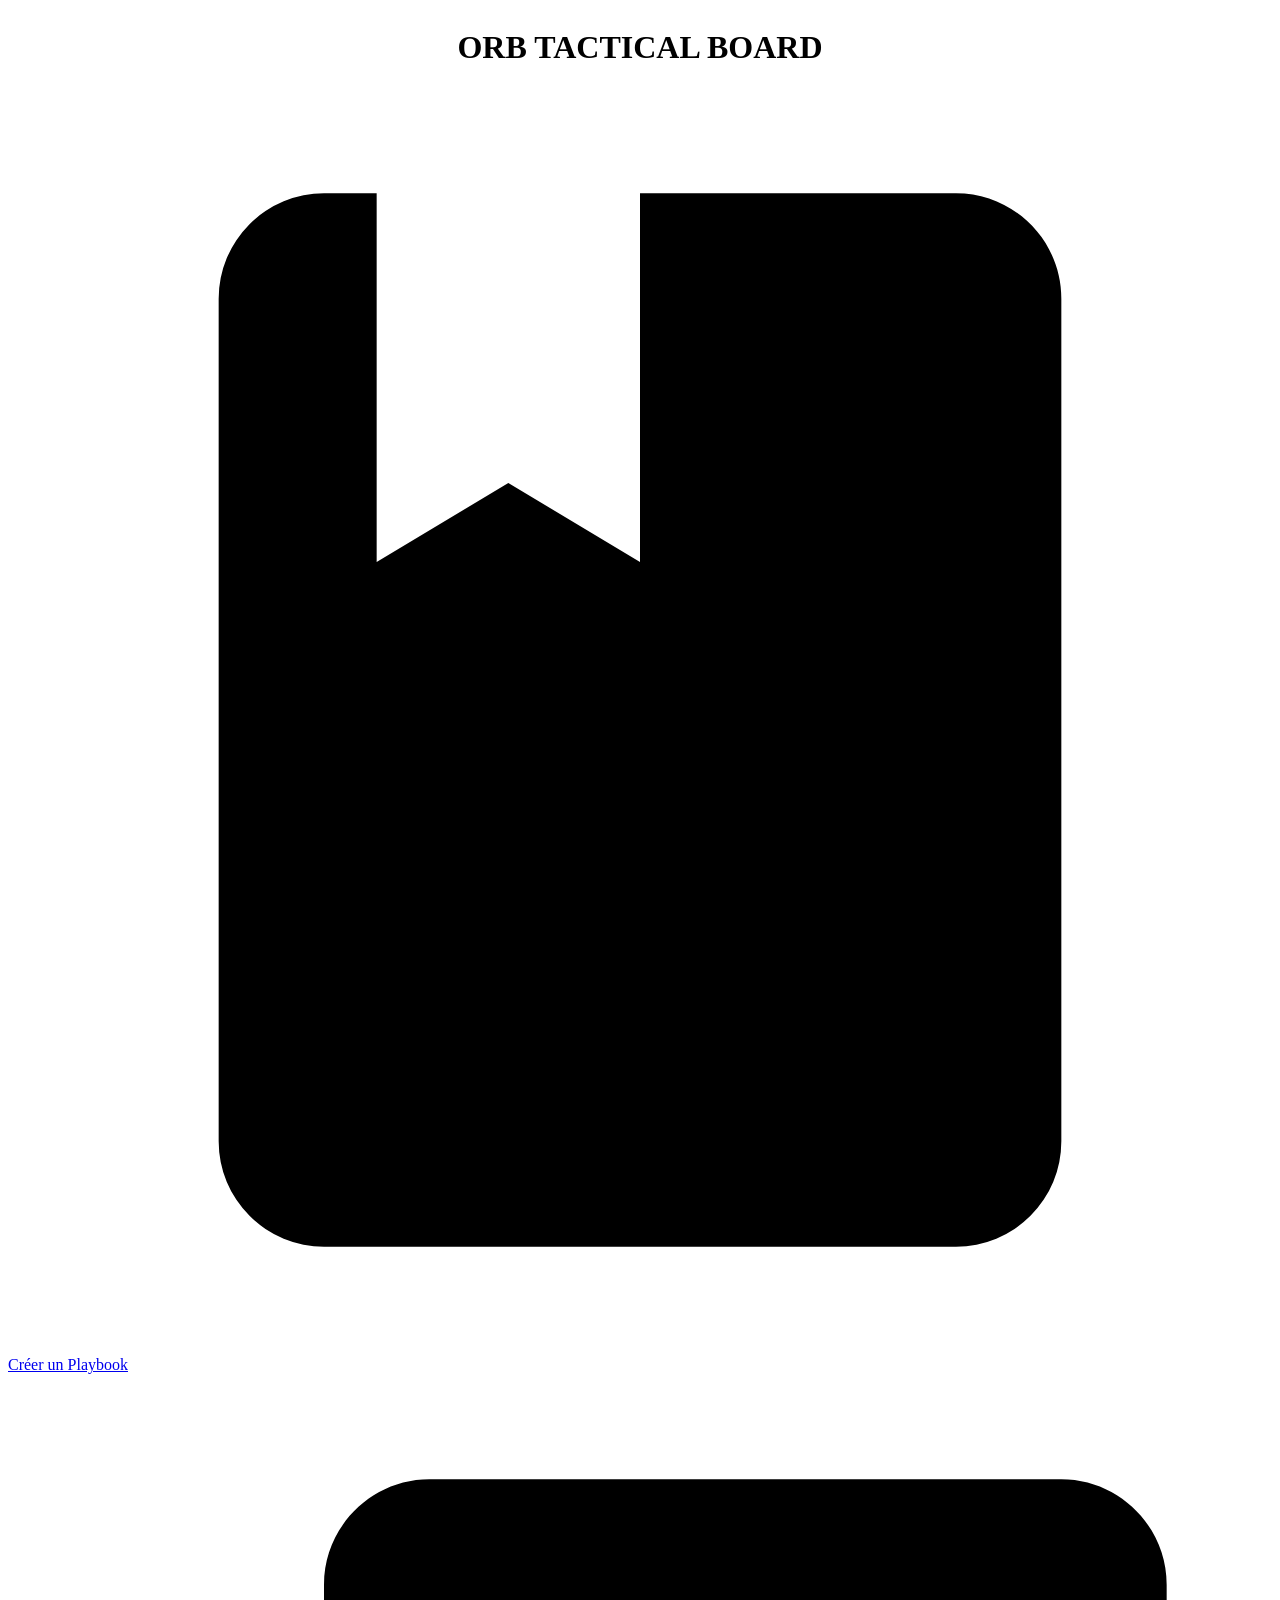
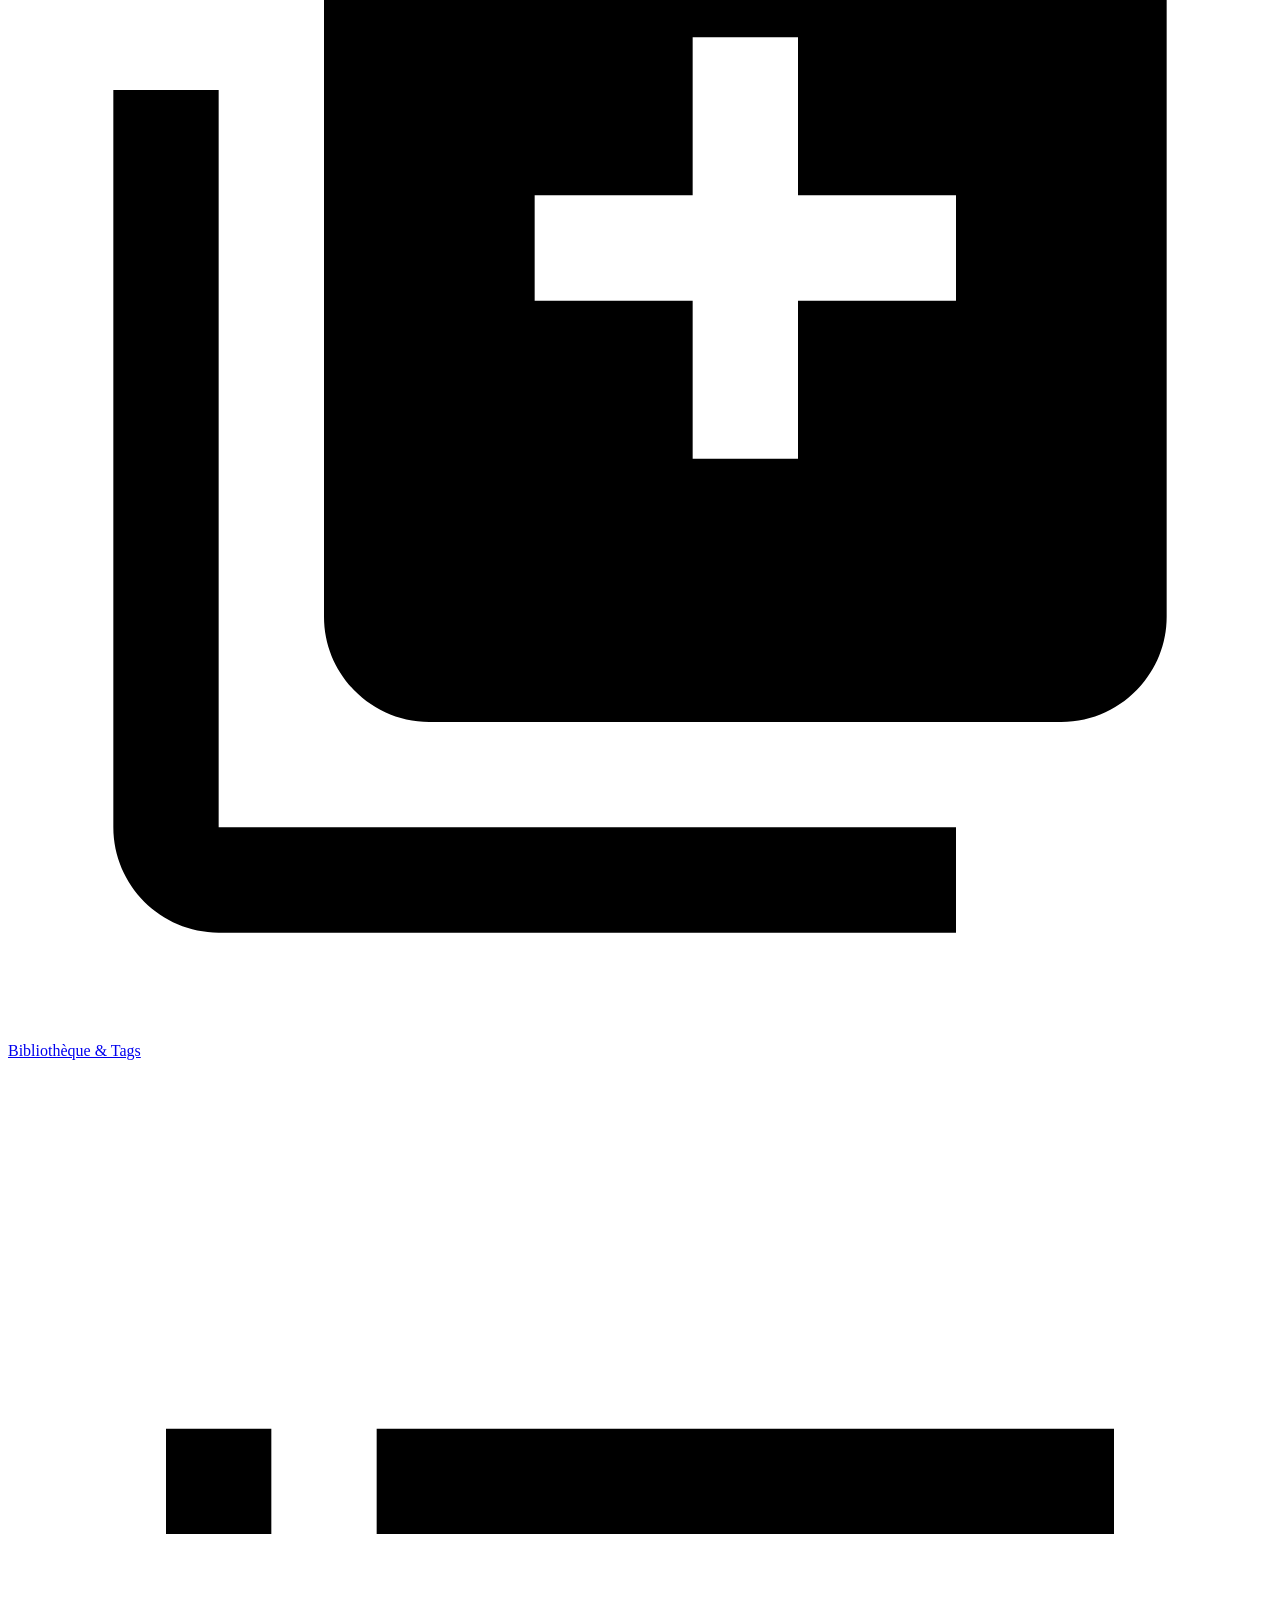
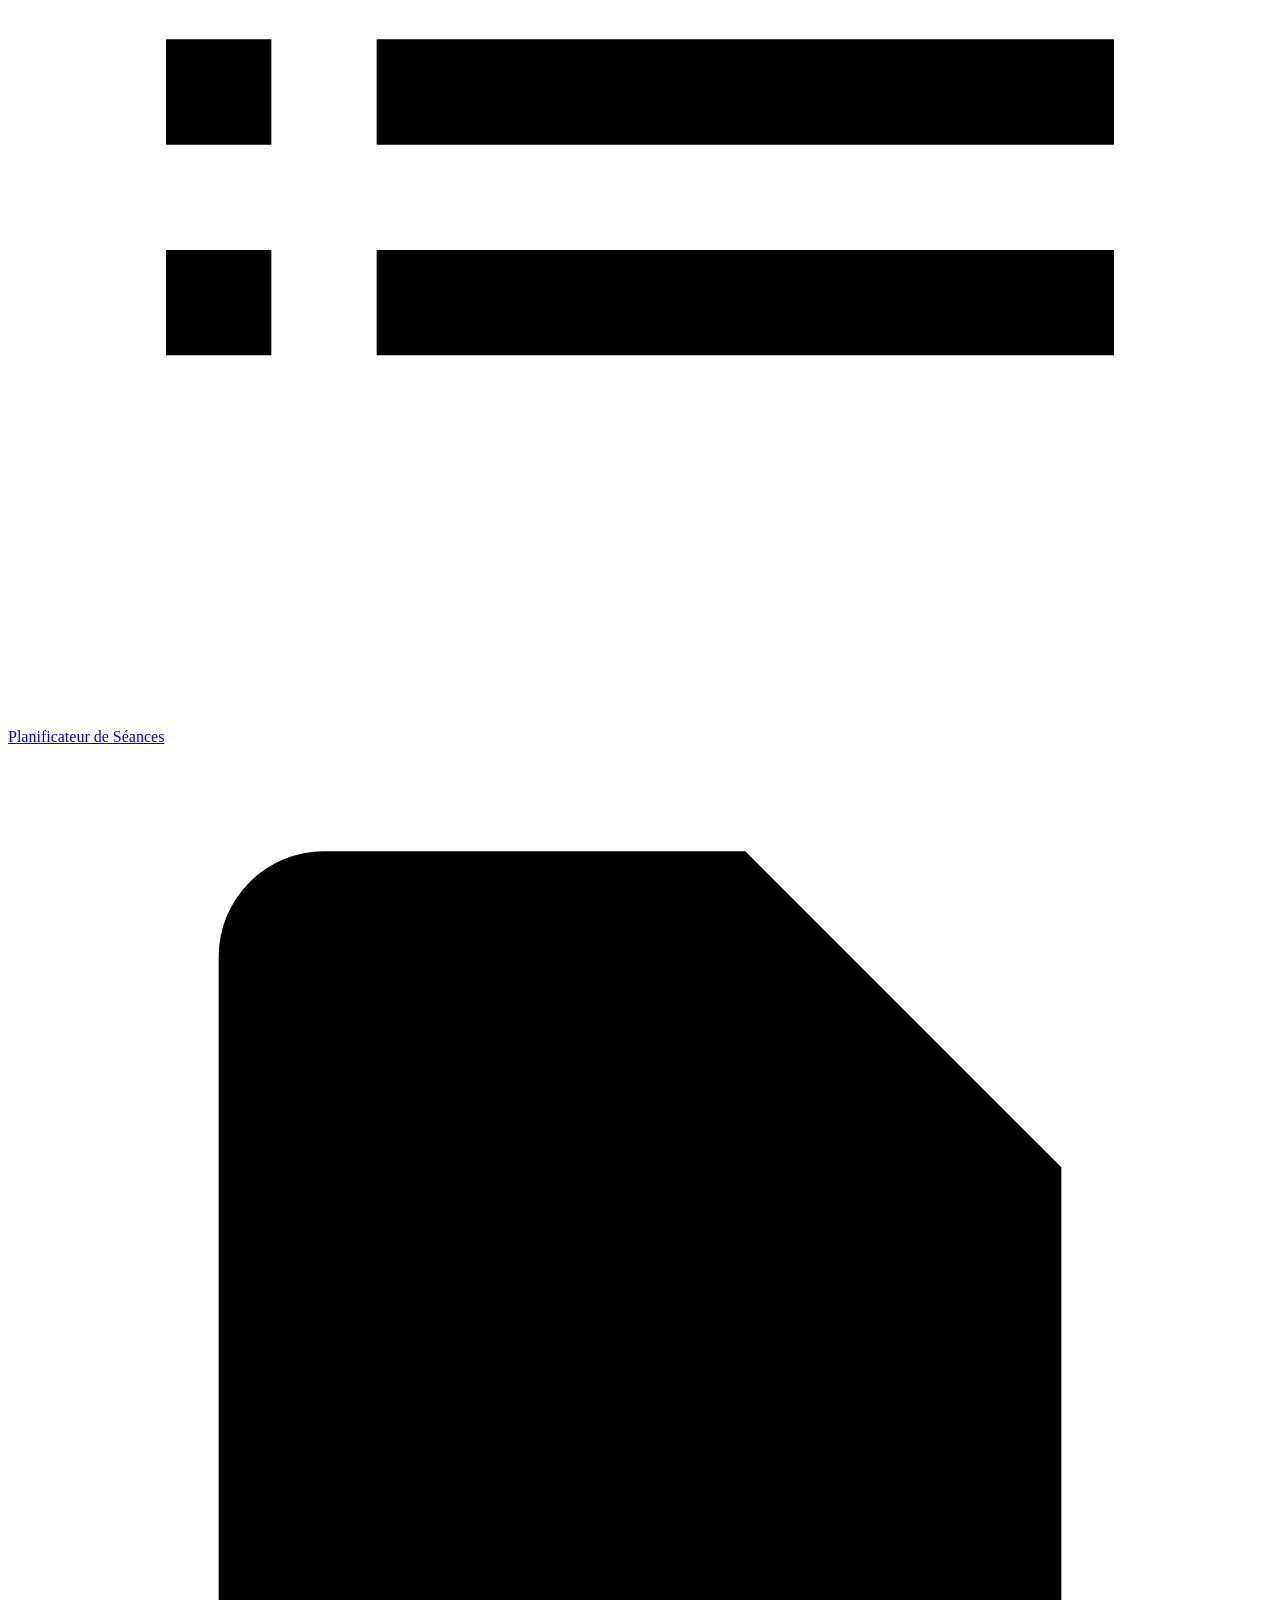
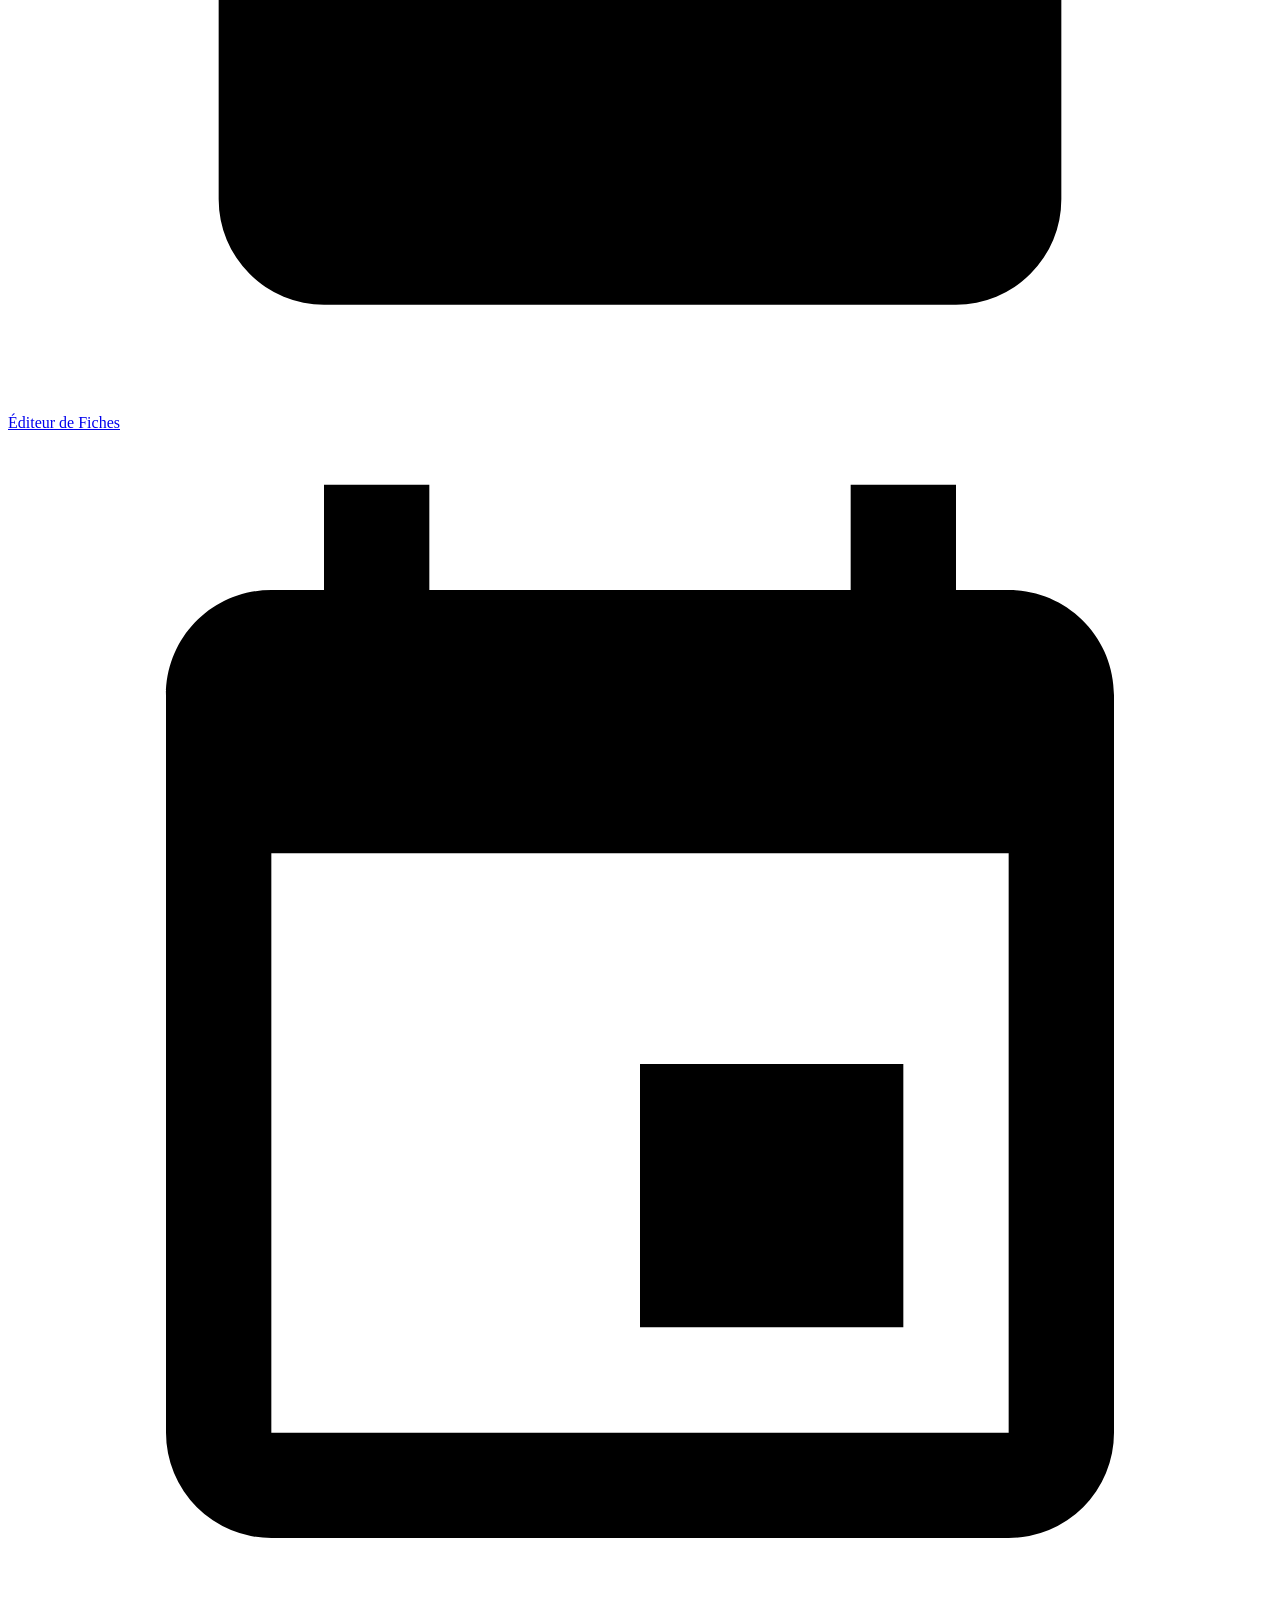
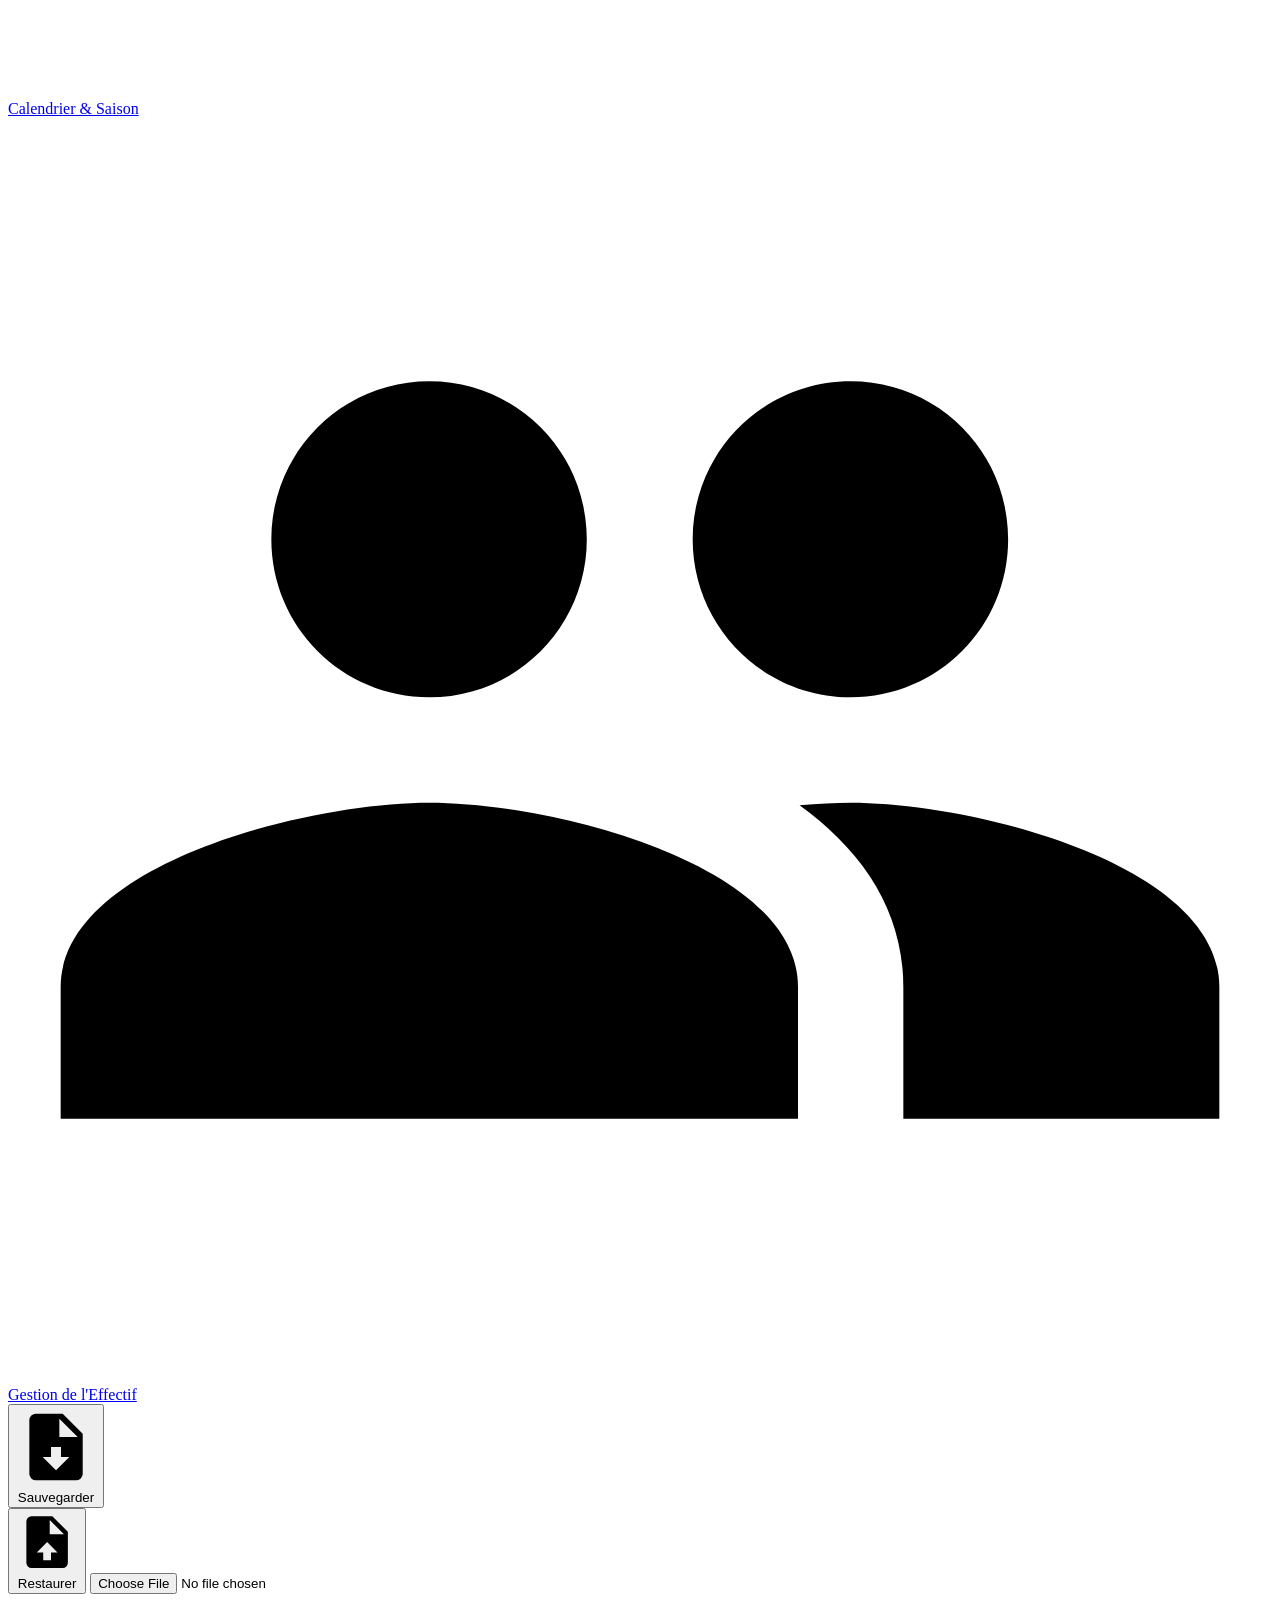
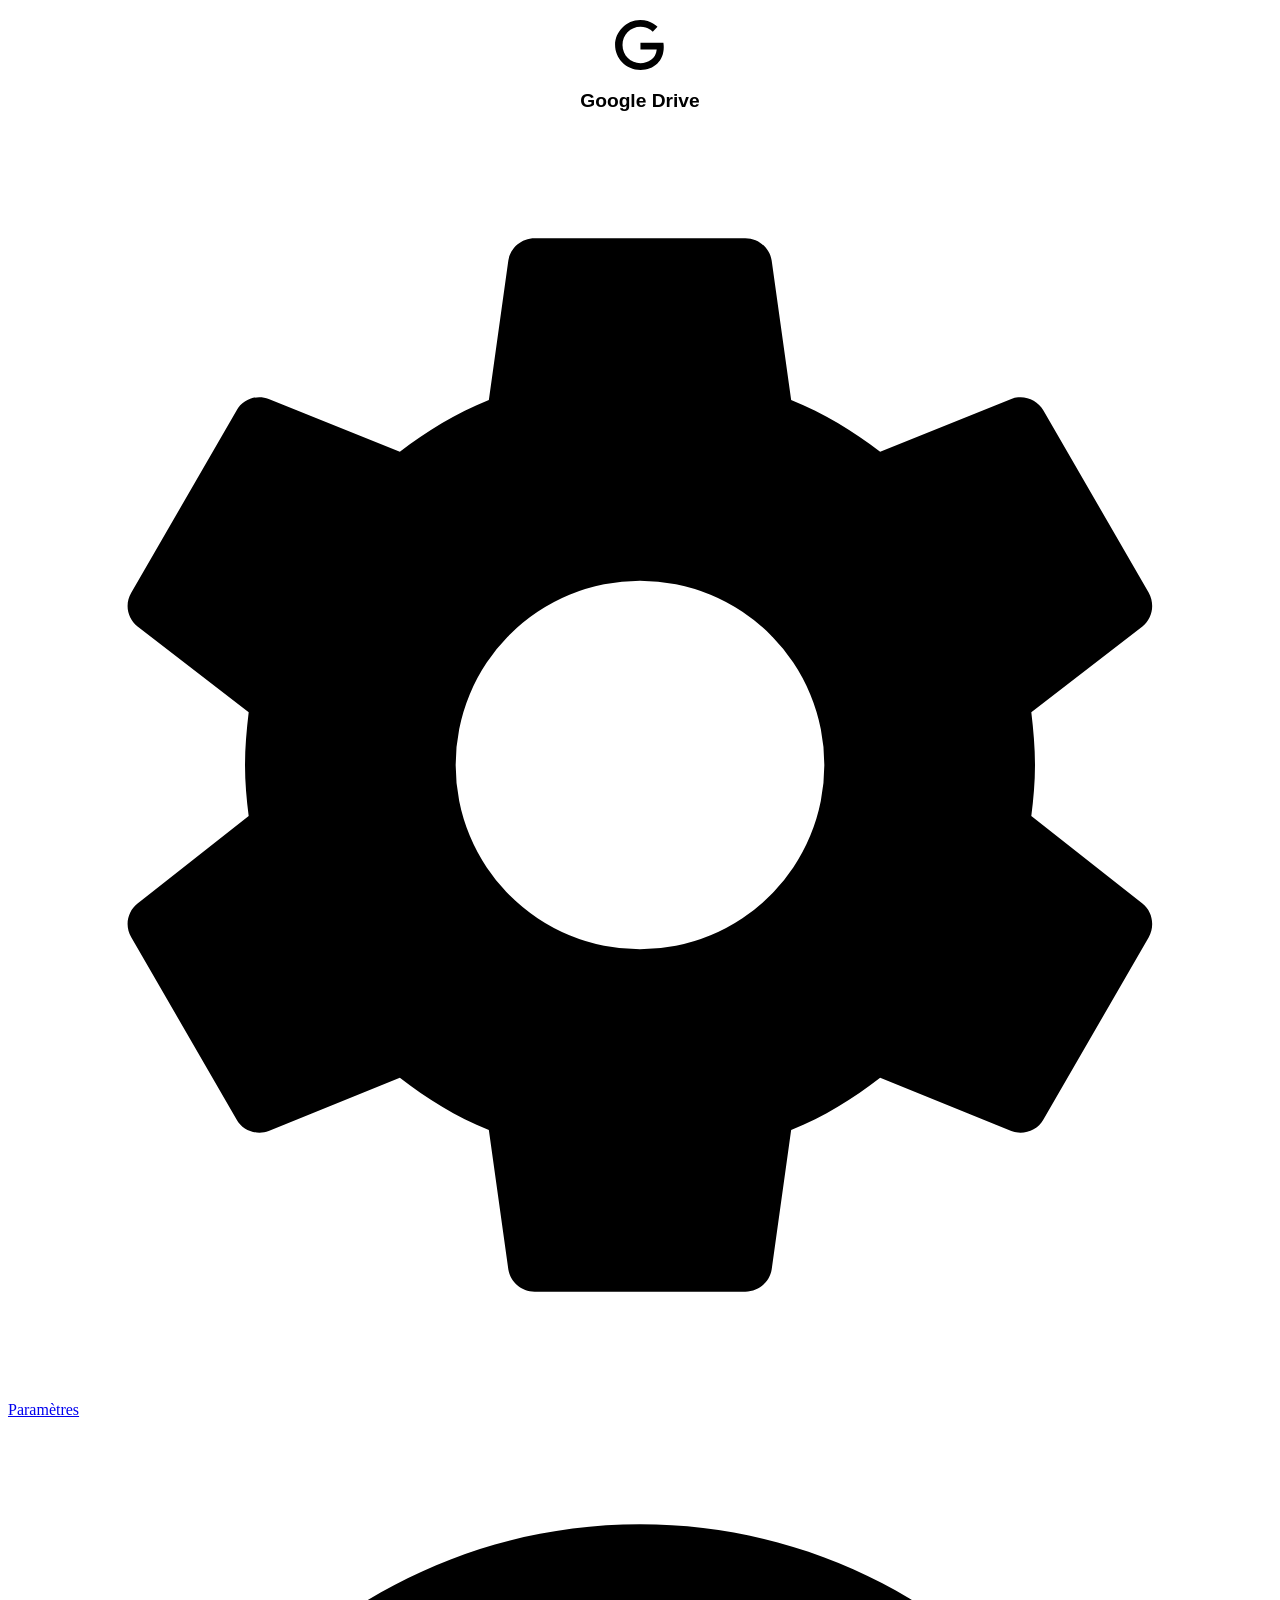
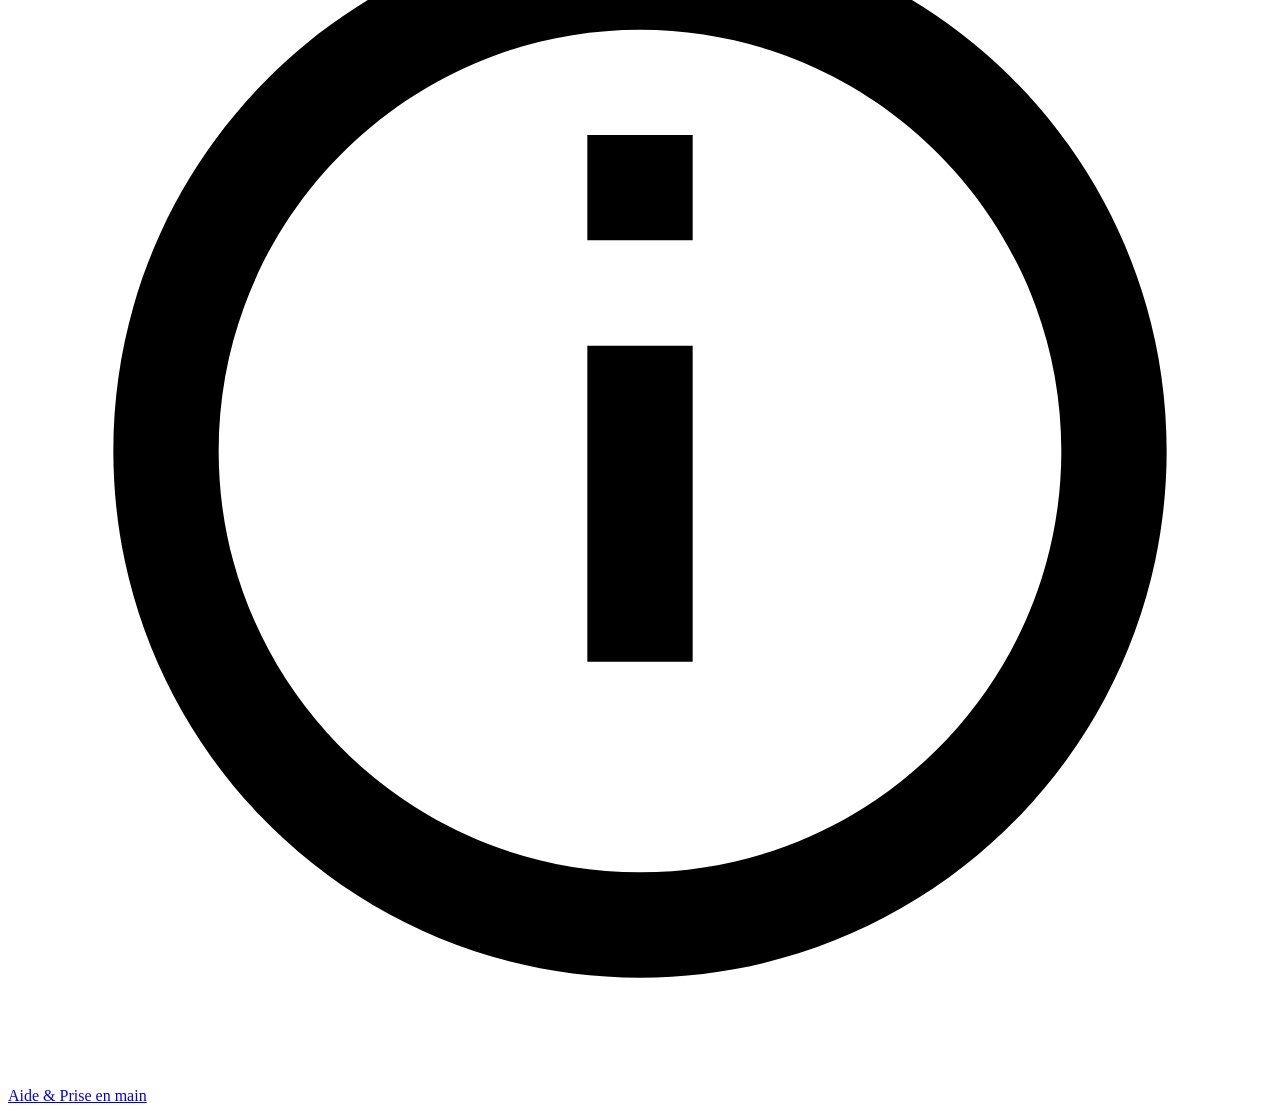
==== index.html @ f79daef7 "Add files via upload" ====
<!DOCTYPE html>
<html lang="fr">
<head>
    <meta charset="UTF-8">
    <meta name="viewport" content="width=device-width, initial-scale=1.0">
    <title>ORB Board - Dashboard</title>
    
    <link rel="icon" href="logo.png" type="image/png">
    <meta name="theme-color" content="#121212">
    
    <link rel="stylesheet" href="style.css">
    <link rel="manifest" href="manifest.json">
    <meta name="theme-color" content="#1a1a1a">
    <link rel="apple-touch-icon" href="logo.png">
</head>
<body>

    <header class="app-header">
        <div style="display: flex; justify-content: center; align-items: center; max-width: 1200px; margin: 0 auto; width: 100%;">
            <div style="text-align: center;">
                <h1>ORB <span class="highlight">TACTICAL BOARD</span></h1>
            </div>
        </div>
    </header>

    <main class="dashboard-grid">
        <a href="modules/board/board.html" class="nav-card">
            <svg viewBox="0 0 24 24"><path d="M18,22A2,2 0 0,0 20,20V4C20,2.89 19.1,2 18,2H12V9L9.5,7.5L7,9V2H6A2,2 0 0,0 4,4V20A2,2 0 0,0 6,22H18Z"/></svg>
            <span>Créer un Playbook</span>
        </a>
        <a href="modules/library/library.html" class="nav-card">
            <svg viewBox="0 0 24 24"><path d="M4 6H2V20C2 21.1 2.9 22 4 22H18V20H4V6M20 2H8C6.9 2 6 2.9 6 4V16C6 17.1 6.9 18 8 18H20C21.1 18 22 17.1 22 16V4C22 2.9 21.1 2 20 2M18 10H15V13H13V10H10V8H13V5H15V8H18V10Z"/></svg>
            <span>Bibliothèque & Tags</span>
        </a>

        <a href="modules/planner/planner.html" class="nav-card">
            <svg viewBox="0 0 24 24"><path d="M7,13H21V11H7V13M7,17H21V15H7V17M7,9H21V7H7V9M3,9H5V7H3V9M3,13H5V11H3V13M3,17H5V15H3V17Z"/></svg>
            <span>Planificateur de Séances</span>
        </a>
        
        <a href="modules/sheet/sheet.html" class="nav-card">
            <div class="icon-wrapper">
                <svg viewBox="0 0 24 24"><path d="M14,2H6A2,2 0 0,0 4,4V20A2,2 0 0,0 6,22H18A2,2 0 0,0 20,20V8L14,2M15.8,11.5L14.3,10L8,16.3V17.8H9.5L15.8,11.5M16.4,10.9C16.6,10.7 16.6,10.3 16.4,10.1L15.6,9.3C15.4,9.1 15,9.1 14.8,9.3L13.8,10.3L15.3,11.8L16.4,10.9Z"/></svg>
            </div>
            <span>Éditeur de Fiches </span>
        </a>

        <a href="modules/calendar/calendar.html" class="nav-card">
            <svg viewBox="0 0 24 24"><path d="M19,19H5V8H19M16,1V3H8V1H6V3H5C3.89,3 3,3.89 3,5V19A2,2 0 0,0 5,21H19A2,2 0 0,0 21,19V5C21,3.89 20.1,3 19,3H18V1M17,12H12V17H17V12Z"/></svg>
            <span>Calendrier & Saison</span>
        </a>

        <a href="modules/roster/roster.html" class="nav-card">
            <svg viewBox="0 0 24 24"><path d="M16 11c1.66 0 2.99-1.34 2.99-3S17.66 5 16 5c-1.66 0-3 1.34-3 3s1.34 3 3 3zm-8 0c1.66 0 2.99-1.34 2.99-3S9.66 5 8 5C6.34 5 5 6.34 5 8s1.34 3 3 3zm0 2c-2.33 0-7 1.17-7 3.5V19h14v-2.5c0-2.33-4.67-3.5-7-3.5zm8 0c-.29 0-.62.02-.97.05 1.16.84 1.97 1.97 1.97 3.45V19h6v-2.5c0-2.33-4.67-3.5-7-3.5z"/></svg>
            <span>Gestion de l'Effectif</span>
        </a>
        <div class="nav-card split-card">
            <button id="export-backup-btn" class="split-btn" title="Télécharger une sauvegarde">
                <svg viewBox="0 0 24 24"><path d="M14,2H6A2,2 0 0,0 4,4V20A2,2 0 0,0 6,22H18A2,2 0 0,0 20,20V8L14,2M12,19L8,15H10.5V12H13.5V15H16L12,19M13,9V3.5L18.5,9H13Z"/></svg>
                <span>Sauvegarder</span>
            </button>
            <div class="split-divider"></div>
            <button id="import-backup-btn" class="split-btn" title="Restaurer une sauvegarde">
                <svg viewBox="0 0 24 24"><path d="M14,2H6A2,2 0 0,0 4,4V20A2,2 0 0,0 6,22H18A2,2 0 0,0 20,20V8L14,2M12,12L16,16H13.5V19H10.5V16H8L12,12M13,9V3.5L18.5,9H13Z"/></svg>
                <span>Restaurer</span>
            </button>
            <input type="file" id="import-backup-input" class="hidden" accept=".json">
        </div>
       <div class="nav-card" id="google-drive-card" style="display: flex; flex-direction: column; align-items: center; justify-content: center; text-align: center; padding: 20px;">
    
    <button id="btn-drive-login" style="background: transparent; border: none; cursor: pointer; display: flex; flex-direction: column; align-items: center; width: 100%; transition: transform 0.2s;">
        <svg viewBox="0 0 24 24" style="width: 60px; height: 60px; fill: var(--color-primary); margin-bottom: 15px;">
            <path d="M21.35,11.1H12.18V13.83H18.69C18.36,17.64 15.19,19.27 12.19,19.27C8.36,19.27 5,16.25 5,12C5,7.9 8.2,4.73 12.2,4.73C15.29,4.73 17.1,6.7 17.1,6.7L19,4.72C19,4.72 16.56,2 12.1,2C6.42,2 2.03,6.8 2.03,12C2.03,17.05 6.16,22 12.25,22C17.6,22 21.5,18.33 21.5,12.91C21.5,11.76 21.35,11.1 21.35,11.1V11.1Z"/>
        </svg>
        <span id="drive-login-text" style="color: var(--color-primary); font-size: 1.2rem; font-weight: bold;">Google Drive</span>
    </button>
    
    <div id="drive-actions" style="display: none; width: 100%; margin-top: 20px; gap: 10px; flex-direction: column;">
        <button id="btn-drive-push" class="drive-action-btn">↑ Forcer l'envoi</button>
        <button id="btn-drive-pull" class="drive-action-btn">↓ Restaurer</button>
    </div>
        </div>
        </div>
        <a href="modules/settings/settings.html" class="nav-card">
            <svg viewBox="0 0 24 24"><path d="M12,15.5A3.5,3.5 0 0,1 8.5,12A3.5,3.5 0 0,1 12,8.5A3.5,3.5 0 0,1 15.5,12A3.5,3.5 0 0,1 12,15.5M19.43,12.97C19.47,12.65 19.5,12.33 19.5,12C19.5,11.67 19.47,11.34 19.43,11L21.54,9.37C21.73,9.22 21.78,8.95 21.66,8.73L19.66,5.27C19.54,5.05 19.27,4.96 19.05,5.05L16.56,6.05C16.04,5.66 15.5,5.32 14.87,5.07L14.5,2.42C14.46,2.18 14.25,2 14,2H10C9.75,2 9.54,2.18 9.5,2.42L9.13,5.07C8.5,5.32 7.96,5.66 7.44,6.05L4.95,5.05C4.73,4.96 4.46,5.05 4.34,5.27L2.34,8.73C2.21,8.95 2.27,9.22 2.46,9.37L4.57,11C4.53,11.34 4.5,11.67 4.5,12C4.5,12.33 4.53,12.65 4.57,12.97L2.46,14.63C2.27,14.78 2.21,15.05 2.34,15.27L4.34,18.73C4.46,18.95 4.73,19.03 4.95,18.95L7.44,17.94C7.96,18.34 8.5,18.68 9.13,18.93L9.5,21.58C9.54,21.82 9.75,22 10,22H14C14.25,22 14.46,21.82 14.5,21.58L14.87,18.93C15.5,18.68 16.04,18.34 16.56,17.94L19.05,18.95C19.27,19.03 19.54,18.95 19.66,18.73L21.66,15.27C21.78,15.05 21.73,14.78 21.54,14.63L19.43,12.97Z" /></svg>
            <span>Paramètres</span>
        </a>
        <a href="modules/help/help.html" class="nav-card">
            <svg viewBox="0 0 24 24"><path d="M12 2C6.48 2 2 6.48 2 12s4.48 10 10 10 10-4.48 10-10S17.52 2 12 2m0 18c-4.41 0-8-3.59-8-8s3.59-8 8-8 8 3.59 8 8-3.59 8-8 8m-1-14h2v2h-2V6m0 4h2v6h-2v-6Z"/></svg>
            <span>Aide & Prise en main</span>
        </a>
        
    </main>

    <script src="core/db.js"></script>
    
    <script>
        document.addEventListener('DOMContentLoaded', async () => {
            // Applique les thèmes
            // Applique les thèmes sauvegardés
            if (localStorage.getItem('theme') === 'light') document.body.classList.add('light-mode');
            if (localStorage.getItem('teamMode') === 'crab') document.body.classList.add('crab-mode');
            if (typeof orbDB !== 'undefined') await orbDB.open();

            // ==========================================
            // EXPORT (BACKUP COMPLET V4 AVEC IMAGES)
            // ==========================================
            document.getElementById('export-backup-btn').addEventListener('click', async () => {
                const btn = document.getElementById('export-backup-btn');
                const originalText = btn.innerHTML;
                btn.innerHTML = "<span>Préparation...</span>";

                try {
                    const playbooks = await orbDB.getAllPlaybooks();
                    
                    // NOUVEAU : Convertir les images (Blobs) en Base64 pour les inclure dans le JSON
                    for (let pb of playbooks) {
                        if (pb.preview instanceof Blob) {
                            pb.previewBase64 = await new Promise((resolve) => {
                                const reader = new FileReader();
                                reader.onloadend = () => resolve(reader.result);
                                reader.readAsDataURL(pb.preview);
                            });
                        }
                        delete pb.preview; // On retire l'objet Blob natif qui fait planter le JSON
                    }

                    const backupData = {
                        version: "orb_backup_v4",
                        createdAt: new Date().toISOString(),
                        data: {
                            playbooks: playbooks,
                            trainingPlans: await orbDB.getAllPlans(),
                            tags: await orbDB.getAllTags(),
                            folders: await orbDB.getAllFolders(),
                            calendarEvents: await orbDB.getAllCalendarEvents(),
                            players: await orbDB.getAllPlayers(),
                            teams: await orbDB.getAllTeams(),
                            sheets: await orbDB.getAllSheets(),
                            sheetTags: await orbDB.getAllSheetTags()
                        }
                    };

                    const blob = new Blob([JSON.stringify(backupData)], { type: 'application/json' });
                    const url = URL.createObjectURL(blob);
                    const a = document.createElement('a');
                    a.href = url;
                    a.download = `ORB_Backup_Complet_${new Date().toISOString().split('T')[0]}.json`;
                    document.body.appendChild(a);
                    a.click();
                    document.body.removeChild(a);
                    URL.revokeObjectURL(url);
                } catch (error) {
                    console.error(error);
                    alert("Erreur lors de la sauvegarde.");
                } finally {
                    btn.innerHTML = originalText;
                }
            });

            // ==========================================
            // IMPORT (RESTAURATION AVEC RECRÉATION DES IMAGES)
            // ==========================================
            document.getElementById('import-backup-btn').addEventListener('click', () => {
                document.getElementById('import-backup-input').click();
            });

            document.getElementById('import-backup-input').addEventListener('change', (e) => {
                const file = e.target.files[0];
                if (!file) return;
                
                if (!confirm("⚠️ ATTENTION : La restauration d'une sauvegarde va ÉCRASER et REMPLACER toutes vos données actuelles. Voulez-vous vraiment continuer ?")) {
                    e.target.value = ''; return;
                }

                const reader = new FileReader();
                reader.onload = async (event) => {
                    try {
                        let parsedData = JSON.parse(event.target.result);
                        
                        let dataToImport = {
                            playbooks: [], trainingPlans: [], tags: [], folders: [], calendarEvents: [], players: [], teams: [], sheets: [], sheetTags: []
                        };

                        if (Array.isArray(parsedData)) {
                            dataToImport.playbooks = parsedData;
                        } else if (typeof parsedData === 'object') {
                            dataToImport.playbooks = parsedData.playbooks || (parsedData.data && parsedData.data.playbooks) || [];
                            dataToImport.trainingPlans = parsedData.trainingPlans || (parsedData.data && parsedData.data.trainingPlans) || [];
                            dataToImport.tags = parsedData.tags || (parsedData.data && parsedData.data.tags) || [];
                            dataToImport.folders = parsedData.folders || (parsedData.data && parsedData.data.folders) || [];
                            dataToImport.calendarEvents = parsedData.calendarEvents || (parsedData.data && parsedData.data.calendarEvents) || [];
                            dataToImport.players = parsedData.players || (parsedData.data && parsedData.data.players) || [];
                            dataToImport.teams = parsedData.teams || (parsedData.data && parsedData.data.teams) || [];
                            dataToImport.sheets = parsedData.sheets || (parsedData.data && parsedData.data.sheets) || [];
                            dataToImport.sheetTags = parsedData.sheetTags || (parsedData.data && parsedData.data.sheetTags) || [];
                        }

                        dataToImport.playbooks.forEach(pb => {
                            if (!pb.tagIds) pb.tagIds = [];
                            if (!pb.createdAt) pb.createdAt = new Date().toISOString();
                            if (!pb.name) pb.name = "Playbook Récupéré";
                            
                            // NOUVEAU : Reconstruire l'image (Blob) à partir de la chaîne Base64 sauvegardée
                            if (pb.previewBase64) {
                                try {
                                    const byteString = atob(pb.previewBase64.split(',')[1]);
                                    const mimeString = pb.previewBase64.split(',')[0].split(':')[1].split(';')[0];
                                    const ab = new ArrayBuffer(byteString.length);
                                    const ia = new Uint8Array(ab);
                                    for (let i = 0; i < byteString.length; i++) {
                                        ia[i] = byteString.charCodeAt(i);
                                    }
                                    pb.preview = new Blob([ab], { type: mimeString });
                                } catch (err) {
                                    console.error("Erreur restauration aperçu", err);
                                }
                                delete pb.previewBase64;
                            } else {
                                delete pb.preview; 
                            }
                        });

                        // NOUVEAU : On s'assure que la connexion à la base de données est bien active
                        if (!orbDB.db) await orbDB.open();

                        const tx = orbDB.db.transaction(['playbooks', 'trainingPlans', 'tags', 'folders', 'calendarEvents', 'players', 'teams', 'sheets', 'sheetTags'], 'readwrite');
                        
                        const clearAndAdd = (storeName, items) => {
                            const store = tx.objectStore(storeName);
                            store.clear();
                            if (items && items.length) items.forEach(item => store.add(item));
                        };

                        clearAndAdd('playbooks', dataToImport.playbooks);
                        clearAndAdd('trainingPlans', dataToImport.trainingPlans);
                        clearAndAdd('tags', dataToImport.tags);
                        clearAndAdd('folders', dataToImport.folders);
                        clearAndAdd('calendarEvents', dataToImport.calendarEvents);
                        clearAndAdd('players', dataToImport.players);
                        clearAndAdd('teams', dataToImport.teams);
                        clearAndAdd('sheets', dataToImport.sheets);
                        clearAndAdd('sheetTags', dataToImport.sheetTags);

                        tx.oncomplete = () => {
                            alert("✅ Restauration réussie avec tous les aperçus !");
                            window.location.reload(); 
                        };
                    } catch (err) {
                        console.error(err);
                        alert("Erreur : Le fichier de backup n'est pas valide ou est corrompu.");
                    }
                    e.target.value = ''; 
                };
                reader.readAsText(file);
            });
        });
    </script>
    <script>
  if ('serviceWorker' in navigator) {
    window.addEventListener('load', () => {
      navigator.serviceWorker.register('./sw.js')
        .then((registration) => {
          console.log('Service Worker enregistré avec succès:', registration.scope);
        })
        .catch((error) => {
          console.log('Échec de l\'enregistrement du Service Worker:', error);
        });
    });
  }
  
</script>
<script src="https://accounts.google.com/gsi/client" async defer></script>
    <script src="https://apis.google.com/js/api.js"></script>
    <script src="core/sync.js"></script>
    <script src="../../core/sync.js"></script>
</body>
</html>
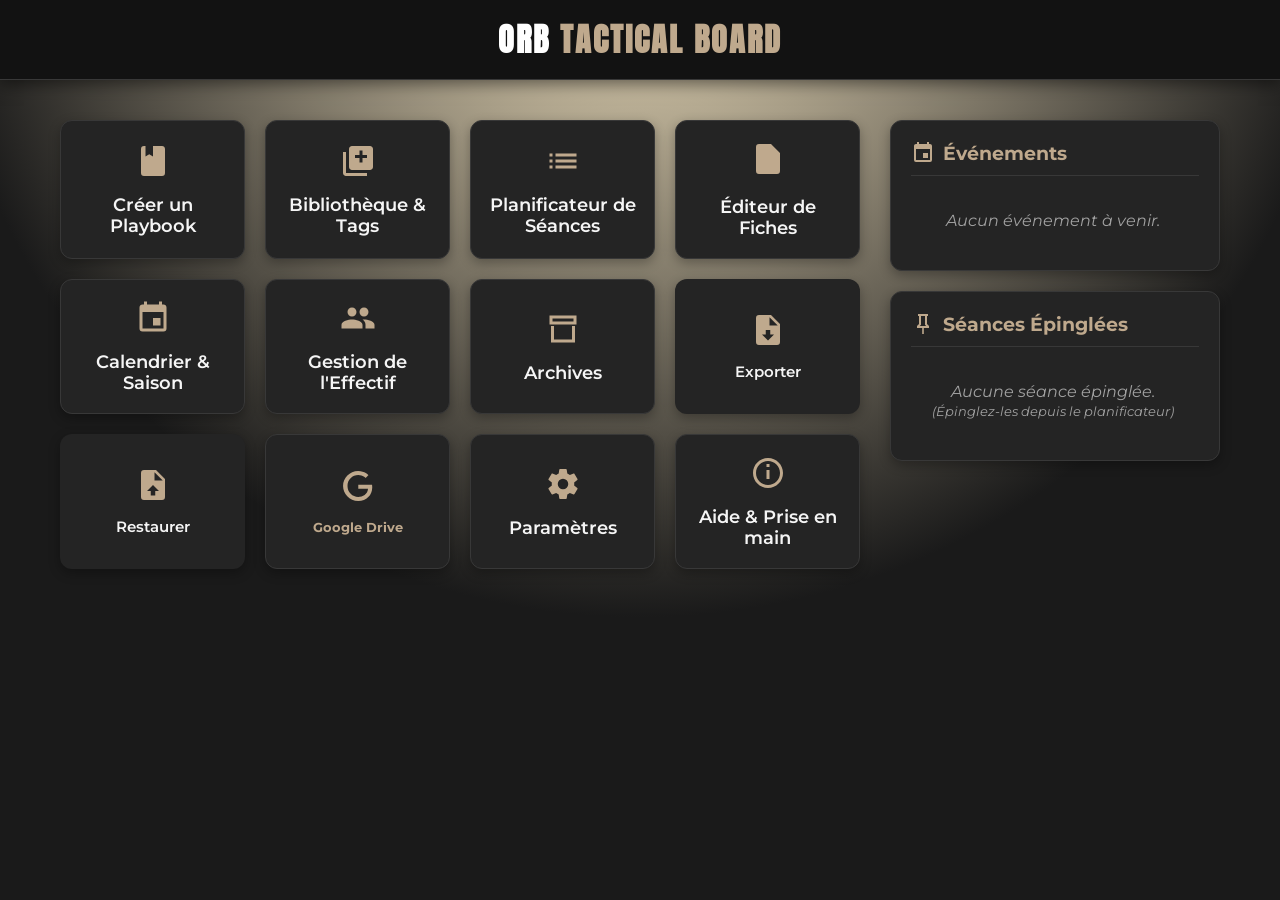
==== commit 6710e422: "changement planner et refonte index" ====
--- a/index.html
+++ b/index.html
@@ -16,83 +16,144 @@
 <body>
 
     <header class="app-header">
-        <div style="display: flex; justify-content: center; align-items: center; max-width: 1200px; margin: 0 auto; width: 100%;">
+        <div style="display: flex; justify-content: space-between; align-items: center; max-width: 1200px; margin: 0 auto; width: 100%;">
+            <div style="width: 40px;"></div> <!-- Spacer -->
             <div style="text-align: center;">
                 <h1>ORB <span class="highlight">TACTICAL BOARD</span></h1>
             </div>
+            <div style="width: 40px;"></div> <!-- Spacer for symmetry -->
         </div>
     </header>
 
-    <main class="dashboard-grid">
-        <a href="modules/board/board.html" class="nav-card">
-            <svg viewBox="0 0 24 24"><path d="M18,22A2,2 0 0,0 20,20V4C20,2.89 19.1,2 18,2H12V9L9.5,7.5L7,9V2H6A2,2 0 0,0 4,4V20A2,2 0 0,0 6,22H18Z"/></svg>
-            <span>Créer un Playbook</span>
-        </a>
-        <a href="modules/library/library.html" class="nav-card">
-            <svg viewBox="0 0 24 24"><path d="M4 6H2V20C2 21.1 2.9 22 4 22H18V20H4V6M20 2H8C6.9 2 6 2.9 6 4V16C6 17.1 6.9 18 8 18H20C21.1 18 22 17.1 22 16V4C22 2.9 21.1 2 20 2M18 10H15V13H13V10H10V8H13V5H15V8H18V10Z"/></svg>
-            <span>Bibliothèque & Tags</span>
-        </a>
-
-        <a href="modules/planner/planner.html" class="nav-card">
-            <svg viewBox="0 0 24 24"><path d="M7,13H21V11H7V13M7,17H21V15H7V17M7,9H21V7H7V9M3,9H5V7H3V9M3,13H5V11H3V13M3,17H5V15H3V17Z"/></svg>
-            <span>Planificateur de Séances</span>
-        </a>
+    <div class="hub-layout" id="main-hub-layout" style="max-width: 1200px; margin: 40px auto; padding: 0 20px; display: flex; gap: 30px; align-items: flex-start; justify-content: center;">
         
-        <a href="modules/sheet/sheet.html" class="nav-card">
-            <div class="icon-wrapper">
-                <svg viewBox="0 0 24 24"><path d="M14,2H6A2,2 0 0,0 4,4V20A2,2 0 0,0 6,22H18A2,2 0 0,0 20,20V8L14,2M15.8,11.5L14.3,10L8,16.3V17.8H9.5L15.8,11.5M16.4,10.9C16.6,10.7 16.6,10.3 16.4,10.1L15.6,9.3C15.4,9.1 15,9.1 14.8,9.3L13.8,10.3L15.3,11.8L16.4,10.9Z"/></svg>
+        <!-- Colonne de gauche : Boutons -->
+        <div class="hub-buttons-column" id="hub-buttons-column" style="width: 100%; max-width: 800px; transition: all 0.3s;">
+            <main class="dashboard-grid" id="dashboard-grid" style="margin: 0 auto; padding: 0;">
+                <a href="modules/board/board.html" class="nav-card" data-id="board">
+                    <svg viewBox="0 0 24 24"><path d="M18,22A2,2 0 0,0 20,20V4C20,2.89 19.1,2 18,2H12V9L9.5,7.5L7,9V2H6A2,2 0 0,0 4,4V20A2,2 0 0,0 6,22H18Z"/></svg>
+                    <span>Créer un Playbook</span>
+                </a>
+                <a href="modules/library/library.html" class="nav-card" data-id="library">
+                    <svg viewBox="0 0 24 24"><path d="M4 6H2V20C2 21.1 2.9 22 4 22H18V20H4V6M20 2H8C6.9 2 6 2.9 6 4V16C6 17.1 6.9 18 8 18H20C21.1 18 22 17.1 22 16V4C22 2.9 21.1 2 20 2M18 10H15V13H13V10H10V8H13V5H15V8H18V10Z"/></svg>
+                    <span>Bibliothèque & Tags</span>
+                </a>
+
+                <a href="modules/planner/planner.html" class="nav-card" data-id="planner">
+                    <svg viewBox="0 0 24 24"><path d="M7,13H21V11H7V13M7,17H21V15H7V17M7,9H21V7H7V9M3,9H5V7H3V9M3,13H5V11H3V13M3,17H5V15H3V17Z"/></svg>
+                    <span>Planificateur de Séances</span>
+                </a>
+                
+                <a href="modules/sheet/sheet.html" class="nav-card" data-id="sheet">
+                    <div class="icon-wrapper">
+                        <svg viewBox="0 0 24 24"><path d="M14,2H6A2,2 0 0,0 4,4V20A2,2 0 0,0 6,22H18A2,2 0 0,0 20,20V8L14,2M15.8,11.5L14.3,10L8,16.3V17.8H9.5L15.8,11.5M16.4,10.9C16.6,10.7 16.6,10.3 16.4,10.1L15.6,9.3C15.4,9.1 15,9.1 14.8,9.3L13.8,10.3L15.3,11.8L16.4,10.9Z"/></svg>
+                    </div>
+                    <span>Éditeur de Fiches </span>
+                </a>
+
+                <a href="modules/calendar/calendar.html" class="nav-card" data-id="calendar">
+                    <svg viewBox="0 0 24 24"><path d="M19,19H5V8H19M16,1V3H8V1H6V3H5C3.89,3 3,3.89 3,5V19A2,2 0 0,0 5,21H19A2,2 0 0,0 21,19V5C21,3.89 20.1,3 19,3H18V1M17,12H12V17H17V12Z"/></svg>
+                    <span>Calendrier & Saison</span>
+                </a>
+
+                <a href="modules/roster/roster.html" class="nav-card" data-id="roster">
+                    <svg viewBox="0 0 24 24"><path d="M16 11c1.66 0 2.99-1.34 2.99-3S17.66 5 16 5c-1.66 0-3 1.34-3 3s1.34 3 3 3zm-8 0c1.66 0 2.99-1.34 2.99-3S9.66 5 8 5C6.34 5 5 6.34 5 8s1.34 3 3 3zm0 2c-2.33 0-7 1.17-7 3.5V19h14v-2.5c0-2.33-4.67-3.5-7-3.5zm8 0c-.29 0-.62.02-.97.05 1.16.84 1.97 1.97 1.97 3.45V19h6v-2.5c0-2.33-4.67-3.5-7-3.5z"/></svg>
+                    <span>Gestion de l'Effectif</span>
+                </a>
+                <a href="modules/archive/archive.html" class="nav-card" data-id="archive">
+                    <svg viewBox="0 0 24 24"><path d="M20,21H4V10H6V19H18V10H20V21M3,3H21V9H3V3M5,5V7H19V5H5Z"/></svg>
+                    <span>Archives</span>
+                </a>
+                
+                <button id="btn-open-export" class="nav-card" data-id="export" title="Télécharger une sauvegarde partielle ou totale" style="border:none; cursor:pointer;">
+                    <svg viewBox="0 0 24 24"><path d="M14,2H6A2,2 0 0,0 4,4V20A2,2 0 0,0 6,22H18A2,2 0 0,0 20,20V8L14,2M12,19L8,15H10.5V12H13.5V15H16L12,19M13,9V3.5L18.5,9H13Z"/></svg>
+                    <span>Exporter</span>
+                </button>
+                <button id="btn-open-import" class="nav-card" data-id="import" title="Restaurer ou ajouter depuis une sauvegarde" style="border:none; cursor:pointer;">
+                    <svg viewBox="0 0 24 24"><path d="M14,2H6A2,2 0 0,0 4,4V20A2,2 0 0,0 6,22H18A2,2 0 0,0 20,20V8L14,2M12,12L16,16H13.5V19H10.5V16H8L12,12M13,9V3.5L18.5,9H13Z"/></svg>
+                    <span>Restaurer</span>
+                </button>
+                <input type="file" id="import-backup-input" class="hidden" accept=".json">
+                
+                <div class="nav-card" id="google-drive-card" data-id="drive" style="display: flex; flex-direction: column; align-items: center; justify-content: center; text-align: center;">
+                    <button id="btn-drive-login" style="background: transparent; border: none; cursor: pointer; display: flex; flex-direction: column; align-items: center; width: 100%; transition: transform 0.2s;">
+                        <svg viewBox="0 0 24 24" style="fill: var(--color-primary);"><path d="M21.35,11.1H12.18V13.83H18.69C18.36,17.64 15.19,19.27 12.19,19.27C8.36,19.27 5,16.25 5,12C5,7.9 8.2,4.73 12.2,4.73C15.29,4.73 17.1,6.7 17.1,6.7L19,4.72C19,4.72 16.56,2 12.1,2C6.42,2 2.03,6.8 2.03,12C2.03,17.05 6.16,22 12.25,22C17.6,22 21.5,18.33 21.5,12.91C21.5,11.76 21.35,11.1 21.35,11.1V11.1Z"/></svg>
+                        <span id="drive-login-text" style="color: var(--color-primary); font-size: 1.0em; font-weight: bold;">Google Drive</span>
+                    </button>
+                    <div id="drive-actions" style="display: none; width: 100%; margin-top: 10px; gap: 5px; flex-direction: column;">
+                        <button id="btn-drive-push" class="drive-action-btn">↑ Forcer l'envoi</button>
+                        <button id="btn-drive-pull" class="drive-action-btn">↓ Restaurer</button>
+                    </div>
+                </div>
+
+                <a href="modules/settings/settings.html" class="nav-card" data-id="settings">
+                    <svg viewBox="0 0 24 24"><path d="M12,15.5A3.5,3.5 0 0,1 8.5,12A3.5,3.5 0 0,1 12,8.5A3.5,3.5 0 0,1 15.5,12A3.5,3.5 0 0,1 12,15.5M19.43,12.97C19.47,12.65 19.5,12.33 19.5,12C19.5,11.67 19.47,11.34 19.43,11L21.54,9.37C21.73,9.22 21.78,8.95 21.66,8.73L19.66,5.27C19.54,5.05 19.27,4.96 19.05,5.05L16.56,6.05C16.04,5.66 15.5,5.32 14.87,5.07L14.5,2.42C14.46,2.18 14.25,2 14,2H10C9.75,2 9.54,2.18 9.5,2.42L9.13,5.07C8.5,5.32 7.96,5.66 7.44,6.05L4.95,5.05C4.73,4.96 4.46,5.05 4.34,5.27L2.34,8.73C2.21,8.95 2.27,9.22 2.46,9.37L4.57,11C4.53,11.34 4.5,11.67 4.5,12C4.5,12.33 4.53,12.65 4.57,12.97L2.46,14.63C2.27,14.78 2.21,15.05 2.34,15.27L4.34,18.73C4.46,18.95 4.73,19.03 4.95,18.95L7.44,17.94C7.96,18.34 8.5,18.68 9.13,18.93L9.5,21.58C9.54,21.82 9.75,22 10,22H14C14.25,22 14.46,21.82 14.5,21.58L14.87,18.93C15.5,18.68 16.04,18.34 16.56,17.94L19.05,18.95C19.27,19.03 19.54,18.95 19.66,18.73L21.66,15.27C21.78,15.05 21.73,14.78 21.54,14.63L19.43,12.97Z" /></svg>
+                    <span>Paramètres</span>
+                </a>
+                <a href="modules/help/help.html" class="nav-card" data-id="help">
+                    <svg viewBox="0 0 24 24"><path d="M12 2C6.48 2 2 6.48 2 12s4.48 10 10 10 10-4.48 10-10S17.52 2 12 2m0 18c-4.41 0-8-3.59-8-8s3.59-8 8-8 8 3.59 8 8-3.59 8-8 8m-1-14h2v2h-2V6m0 4h2v6h-2v-6Z"/></svg>
+                    <span>Aide & Prise en main</span>
+                </a>
+            </main>
+        </div>
+
+        <!-- Colonne de droite : Widgets -->
+        <div class="hub-widgets-column" id="hub-widgets-column" style="flex: 1; display: flex; flex-direction: column; gap: 20px; min-width: 320px;">
+            <div id="widgets-container" class="widgets-container" style="margin: 0; padding: 0; display: flex; flex-direction: column; gap: 20px;"></div>
+        </div>
+    </div>
+
+    <!-- Modales d'Export et d'Import -->
+    <div id="export-modal" class="modal-overlay hidden" style="position:fixed; top:0; left:0; width:100vw; height:100vh; background:rgba(0,0,0,0.8); z-index:9000; display:flex; align-items:center; justify-content:center;">
+        <div style="background:var(--color-container); padding:25px; border-radius:12px; width:400px; border:1px solid var(--color-border); text-align: center;">
+            <h3 style="margin-top:0; color:var(--color-primary);">Options d'Exportation</h3>
+            <div style="display:flex; flex-direction:column; gap:10px; margin-top:20px;">
+                <button id="export-all-btn" class="btn-primary" style="padding:10px;">Tout exporter (Sauvegarde complète)</button>
+                <button id="export-teams-btn" class="btn-primary" style="padding:10px; background: transparent; border: 1px solid var(--color-primary); color: var(--color-primary);">Équipes & Effectif</button>
+                <button id="export-lib-btn" class="btn-primary" style="padding:10px; background: transparent; border: 1px solid var(--color-primary); color: var(--color-primary);">Bibliothèque (Schémas, Fiches)</button>
+                <button id="export-plans-btn" class="btn-primary" style="padding:10px; background: transparent; border: 1px solid var(--color-primary); color: var(--color-primary);">Séances (Planificateur)</button>
             </div>
-            <span>Éditeur de Fiches </span>
-        </a>
-
-        <a href="modules/calendar/calendar.html" class="nav-card">
-            <svg viewBox="0 0 24 24"><path d="M19,19H5V8H19M16,1V3H8V1H6V3H5C3.89,3 3,3.89 3,5V19A2,2 0 0,0 5,21H19A2,2 0 0,0 21,19V5C21,3.89 20.1,3 19,3H18V1M17,12H12V17H17V12Z"/></svg>
-            <span>Calendrier & Saison</span>
-        </a>
-
-        <a href="modules/roster/roster.html" class="nav-card">
-            <svg viewBox="0 0 24 24"><path d="M16 11c1.66 0 2.99-1.34 2.99-3S17.66 5 16 5c-1.66 0-3 1.34-3 3s1.34 3 3 3zm-8 0c1.66 0 2.99-1.34 2.99-3S9.66 5 8 5C6.34 5 5 6.34 5 8s1.34 3 3 3zm0 2c-2.33 0-7 1.17-7 3.5V19h14v-2.5c0-2.33-4.67-3.5-7-3.5zm8 0c-.29 0-.62.02-.97.05 1.16.84 1.97 1.97 1.97 3.45V19h6v-2.5c0-2.33-4.67-3.5-7-3.5z"/></svg>
-            <span>Gestion de l'Effectif</span>
-        </a>
-        <div class="nav-card split-card">
-            <button id="export-backup-btn" class="split-btn" title="Télécharger une sauvegarde">
-                <svg viewBox="0 0 24 24"><path d="M14,2H6A2,2 0 0,0 4,4V20A2,2 0 0,0 6,22H18A2,2 0 0,0 20,20V8L14,2M12,19L8,15H10.5V12H13.5V15H16L12,19M13,9V3.5L18.5,9H13Z"/></svg>
-                <span>Sauvegarder</span>
-            </button>
-            <div class="split-divider"></div>
-            <button id="import-backup-btn" class="split-btn" title="Restaurer une sauvegarde">
-                <svg viewBox="0 0 24 24"><path d="M14,2H6A2,2 0 0,0 4,4V20A2,2 0 0,0 6,22H18A2,2 0 0,0 20,20V8L14,2M12,12L16,16H13.5V19H10.5V16H8L12,12M13,9V3.5L18.5,9H13Z"/></svg>
-                <span>Restaurer</span>
-            </button>
-            <input type="file" id="import-backup-input" class="hidden" accept=".json">
-        </div>
-       <div class="nav-card" id="google-drive-card" style="display: flex; flex-direction: column; align-items: center; justify-content: center; text-align: center; padding: 20px;">
-    
-    <button id="btn-drive-login" style="background: transparent; border: none; cursor: pointer; display: flex; flex-direction: column; align-items: center; width: 100%; transition: transform 0.2s;">
-        <svg viewBox="0 0 24 24" style="width: 60px; height: 60px; fill: var(--color-primary); margin-bottom: 15px;">
-            <path d="M21.35,11.1H12.18V13.83H18.69C18.36,17.64 15.19,19.27 12.19,19.27C8.36,19.27 5,16.25 5,12C5,7.9 8.2,4.73 12.2,4.73C15.29,4.73 17.1,6.7 17.1,6.7L19,4.72C19,4.72 16.56,2 12.1,2C6.42,2 2.03,6.8 2.03,12C2.03,17.05 6.16,22 12.25,22C17.6,22 21.5,18.33 21.5,12.91C21.5,11.76 21.35,11.1 21.35,11.1V11.1Z"/>
-        </svg>
-        <span id="drive-login-text" style="color: var(--color-primary); font-size: 1.2rem; font-weight: bold;">Google Drive</span>
-    </button>
-    
-    <div id="drive-actions" style="display: none; width: 100%; margin-top: 20px; gap: 10px; flex-direction: column;">
-        <button id="btn-drive-push" class="drive-action-btn">↑ Forcer l'envoi</button>
-        <button id="btn-drive-pull" class="drive-action-btn">↓ Restaurer</button>
+            <button id="close-export-modal" class="btn-icon" style="margin-top:20px; color:var(--color-text); padding:5px 15px;">Fermer</button>
+        </div>
     </div>
-        </div>
-        </div>
-        <a href="modules/settings/settings.html" class="nav-card">
-            <svg viewBox="0 0 24 24"><path d="M12,15.5A3.5,3.5 0 0,1 8.5,12A3.5,3.5 0 0,1 12,8.5A3.5,3.5 0 0,1 15.5,12A3.5,3.5 0 0,1 12,15.5M19.43,12.97C19.47,12.65 19.5,12.33 19.5,12C19.5,11.67 19.47,11.34 19.43,11L21.54,9.37C21.73,9.22 21.78,8.95 21.66,8.73L19.66,5.27C19.54,5.05 19.27,4.96 19.05,5.05L16.56,6.05C16.04,5.66 15.5,5.32 14.87,5.07L14.5,2.42C14.46,2.18 14.25,2 14,2H10C9.75,2 9.54,2.18 9.5,2.42L9.13,5.07C8.5,5.32 7.96,5.66 7.44,6.05L4.95,5.05C4.73,4.96 4.46,5.05 4.34,5.27L2.34,8.73C2.21,8.95 2.27,9.22 2.46,9.37L4.57,11C4.53,11.34 4.5,11.67 4.5,12C4.5,12.33 4.53,12.65 4.57,12.97L2.46,14.63C2.27,14.78 2.21,15.05 2.34,15.27L4.34,18.73C4.46,18.95 4.73,19.03 4.95,18.95L7.44,17.94C7.96,18.34 8.5,18.68 9.13,18.93L9.5,21.58C9.54,21.82 9.75,22 10,22H14C14.25,22 14.46,21.82 14.5,21.58L14.87,18.93C15.5,18.68 16.04,18.34 16.56,17.94L19.05,18.95C19.27,19.03 19.54,18.95 19.66,18.73L21.66,15.27C21.78,15.05 21.73,14.78 21.54,14.63L19.43,12.97Z" /></svg>
-            <span>Paramètres</span>
-        </a>
-        <a href="modules/help/help.html" class="nav-card">
-            <svg viewBox="0 0 24 24"><path d="M12 2C6.48 2 2 6.48 2 12s4.48 10 10 10 10-4.48 10-10S17.52 2 12 2m0 18c-4.41 0-8-3.59-8-8s3.59-8 8-8 8 3.59 8 8-3.59 8-8 8m-1-14h2v2h-2V6m0 4h2v6h-2v-6Z"/></svg>
-            <span>Aide & Prise en main</span>
-        </a>
-        
-    </main>
+
+    <div id="import-modal" class="modal-overlay hidden" style="position:fixed; top:0; left:0; width:100vw; height:100vh; background:rgba(0,0,0,0.8); z-index:9000; display:flex; align-items:center; justify-content:center;">
+        <div style="background:var(--color-container); padding:25px; border-radius:12px; width:450px; border:1px solid var(--color-border); text-align: center;">
+            <h3 style="margin-top:0; color:var(--color-primary);">Mode de Restauration</h3>
+            <p style="color:var(--color-text); opacity:0.8; margin-bottom:20px; font-size: 0.9em;">Que voulez-vous faire avec les données de ce fichier ?</p>
+            <div style="display:flex; flex-direction:column; gap:10px;">
+                <button id="import-replace-btn" class="danger" style="padding:10px;">Écraser et Remplacer (Efface vos données actuelles)</button>
+                <button id="import-add-btn" class="btn-primary" style="padding:10px;">Ajouter (Fusionne avec vos données actuelles)</button>
+            </div>
+            <button id="close-import-modal" class="btn-icon" style="margin-top:20px; color:var(--color-text); padding:5px 15px;">Annuler</button>
+        </div>
+    </div>
+
+    <div id="hub-edit-modal" class="modal-overlay hidden" style="position:fixed; top:0; left:0; width:100vw; height:100vh; background:rgba(0,0,0,0.8); z-index:9000; display:flex; align-items:center; justify-content:center;">
+        <div style="background:var(--color-container); padding:25px; border-radius:12px; width:400px; border:1px solid var(--color-border); text-align: center;">
+            <h3 style="margin-top:0; color:var(--color-primary);">Modification Hub</h3>
+            <p style="color:var(--color-text); opacity:0.8; margin-bottom:20px; font-size: 0.9em;">Sélectionnez les widgets à afficher sur votre accueil.</p>
+            
+            <div style="display:flex; flex-direction:column; gap:15px; text-align: left; margin-bottom: 20px;">
+                <label style="display: flex; align-items: center; gap: 10px; cursor: pointer; font-size: 1.1em; color: var(--color-text);">
+                    <input type="checkbox" id="toggle-widget-calendar" style="width: 18px; height: 18px; accent-color: var(--color-primary);">
+                    Prochains Événements
+                </label>
+                <label style="display: flex; align-items: center; gap: 10px; cursor: pointer; font-size: 1.1em; color: var(--color-text);">
+                    <input type="checkbox" id="toggle-widget-plans" style="width: 18px; height: 18px; accent-color: var(--color-primary);">
+                    Séances Épinglées
+                </label>
+            </div>
+            
+            <div style="display: flex; gap: 10px; justify-content: center;">
+                <button id="close-hub-edit" class="btn-icon" style="color:var(--color-text); padding:8px 15px; border: 1px solid var(--color-border); border-radius: 6px;">Annuler</button>
+                <button id="save-hub-edit" class="btn-primary" style="padding:8px 20px;">Enregistrer</button>
+            </div>
+        </div>
+    </div>
 
     <script src="core/db.js"></script>
+    <script src="index.js"></script>
     
     <script>
         document.addEventListener('DOMContentLoaded', async () => {
@@ -103,75 +164,133 @@
             if (typeof orbDB !== 'undefined') await orbDB.open();
 
             // ==========================================
-            // EXPORT (BACKUP COMPLET V4 AVEC IMAGES)
+            // EXPORT SÉLECTIF
             // ==========================================
-            document.getElementById('export-backup-btn').addEventListener('click', async () => {
-                const btn = document.getElementById('export-backup-btn');
+            const exportModal = document.getElementById('export-modal');
+            document.getElementById('btn-open-export').addEventListener('click', () => {
+                exportModal.classList.remove('hidden');
+            });
+            document.getElementById('close-export-modal').addEventListener('click', () => {
+                exportModal.classList.add('hidden');
+            });
+
+            const performExport = async (mode, btnId) => {
+                const btn = document.getElementById(btnId);
                 const originalText = btn.innerHTML;
-                btn.innerHTML = "<span>Préparation...</span>";
-
+                btn.innerHTML = "Préparation...";
+                
                 try {
-                    const playbooks = await orbDB.getAllPlaybooks();
-                    
-                    // NOUVEAU : Convertir les images (Blobs) en Base64 pour les inclure dans le JSON
-                    for (let pb of playbooks) {
-                        if (pb.preview instanceof Blob) {
-                            pb.previewBase64 = await new Promise((resolve) => {
-                                const reader = new FileReader();
-                                reader.onloadend = () => resolve(reader.result);
-                                reader.readAsDataURL(pb.preview);
-                            });
+                    let playbooks = [];
+                    if (mode === 'all' || mode === 'lib') {
+                        playbooks = await orbDB.getAllPlaybooks();
+                        for (let pb of playbooks) {
+                            if (pb.preview instanceof Blob) {
+                                pb.previewBase64 = await new Promise((resolve) => {
+                                    const reader = new FileReader();
+                                    reader.onloadend = () => resolve(reader.result);
+                                    reader.readAsDataURL(pb.preview);
+                                });
+                            }
+                            delete pb.preview;
                         }
-                        delete pb.preview; // On retire l'objet Blob natif qui fait planter le JSON
                     }
 
-                    const backupData = {
-                        version: "orb_backup_v4",
-                        createdAt: new Date().toISOString(),
-                        data: {
+                    let data = {};
+                    if (mode === 'all') {
+                        data = {
                             playbooks: playbooks,
                             trainingPlans: await orbDB.getAllPlans(),
                             tags: await orbDB.getAllTags(),
                             folders: await orbDB.getAllFolders(),
+                            planFolders: await orbDB.getAllPlanFolders(),
                             calendarEvents: await orbDB.getAllCalendarEvents(),
                             players: await orbDB.getAllPlayers(),
                             teams: await orbDB.getAllTeams(),
                             sheets: await orbDB.getAllSheets(),
                             sheetTags: await orbDB.getAllSheetTags()
-                        }
+                        };
+                    } else if (mode === 'teams') {
+                        data = {
+                            players: await orbDB.getAllPlayers(),
+                            teams: await orbDB.getAllTeams()
+                        };
+                    } else if (mode === 'lib') {
+                        data = {
+                            playbooks: playbooks,
+                            tags: await orbDB.getAllTags(),
+                            folders: await orbDB.getAllFolders(),
+                            sheets: await orbDB.getAllSheets(),
+                            sheetTags: await orbDB.getAllSheetTags()
+                        };
+                    } else if (mode === 'plans') {
+                        data = {
+                            trainingPlans: await orbDB.getAllPlans(),
+                            planFolders: await orbDB.getAllPlanFolders(),
+                            calendarEvents: await orbDB.getAllCalendarEvents()
+                        };
+                    }
+
+                    const backupData = {
+                        version: "orb_backup_v4",
+                        createdAt: new Date().toISOString(),
+                        exportMode: mode,
+                        data: data
                     };
 
                     const blob = new Blob([JSON.stringify(backupData)], { type: 'application/json' });
                     const url = URL.createObjectURL(blob);
                     const a = document.createElement('a');
                     a.href = url;
-                    a.download = `ORB_Backup_Complet_${new Date().toISOString().split('T')[0]}.json`;
+                    const suffix = mode === 'all' ? 'Complet' : (mode === 'teams' ? 'Equipes' : (mode === 'lib' ? 'Bibliotheque' : 'Seances'));
+                    a.download = `ORB_Export_${suffix}_${new Date().toISOString().split('T')[0]}.json`;
                     document.body.appendChild(a);
                     a.click();
                     document.body.removeChild(a);
                     URL.revokeObjectURL(url);
+                    exportModal.classList.add('hidden');
                 } catch (error) {
                     console.error(error);
-                    alert("Erreur lors de la sauvegarde.");
+                    alert("Erreur lors de l'exportation.");
                 } finally {
                     btn.innerHTML = originalText;
                 }
-            });
+            };
+
+            document.getElementById('export-all-btn').addEventListener('click', () => performExport('all', 'export-all-btn'));
+            document.getElementById('export-teams-btn').addEventListener('click', () => performExport('teams', 'export-teams-btn'));
+            document.getElementById('export-lib-btn').addEventListener('click', () => performExport('lib', 'export-lib-btn'));
+            document.getElementById('export-plans-btn').addEventListener('click', () => performExport('plans', 'export-plans-btn'));
 
             // ==========================================
-            // IMPORT (RESTAURATION AVEC RECRÉATION DES IMAGES)
+            // IMPORT (RESTAURATION OU FUSION)
             // ==========================================
-            document.getElementById('import-backup-btn').addEventListener('click', () => {
-                document.getElementById('import-backup-input').click();
-            });
-
-            document.getElementById('import-backup-input').addEventListener('change', (e) => {
+            const importModal = document.getElementById('import-modal');
+            const fileInput = document.getElementById('import-backup-input');
+            let importMode = null; // 'replace' or 'add'
+
+            document.getElementById('btn-open-import').addEventListener('click', () => {
+                importModal.classList.remove('hidden');
+            });
+
+            document.getElementById('close-import-modal').addEventListener('click', () => {
+                importModal.classList.add('hidden');
+            });
+
+            document.getElementById('import-replace-btn').addEventListener('click', () => {
+                importMode = 'replace';
+                fileInput.click();
+                importModal.classList.add('hidden');
+            });
+
+            document.getElementById('import-add-btn').addEventListener('click', () => {
+                importMode = 'add';
+                fileInput.click();
+                importModal.classList.add('hidden');
+            });
+
+            fileInput.addEventListener('change', (e) => {
                 const file = e.target.files[0];
                 if (!file) return;
-                
-                if (!confirm("⚠️ ATTENTION : La restauration d'une sauvegarde va ÉCRASER et REMPLACER toutes vos données actuelles. Voulez-vous vraiment continuer ?")) {
-                    e.target.value = ''; return;
-                }
 
                 const reader = new FileReader();
                 reader.onload = async (event) => {
@@ -189,6 +308,7 @@
                             dataToImport.trainingPlans = parsedData.trainingPlans || (parsedData.data && parsedData.data.trainingPlans) || [];
                             dataToImport.tags = parsedData.tags || (parsedData.data && parsedData.data.tags) || [];
                             dataToImport.folders = parsedData.folders || (parsedData.data && parsedData.data.folders) || [];
+                            dataToImport.planFolders = parsedData.planFolders || (parsedData.data && parsedData.data.planFolders) || [];
                             dataToImport.calendarEvents = parsedData.calendarEvents || (parsedData.data && parsedData.data.calendarEvents) || [];
                             dataToImport.players = parsedData.players || (parsedData.data && parsedData.data.players) || [];
                             dataToImport.teams = parsedData.teams || (parsedData.data && parsedData.data.teams) || [];
@@ -201,7 +321,6 @@
                             if (!pb.createdAt) pb.createdAt = new Date().toISOString();
                             if (!pb.name) pb.name = "Playbook Récupéré";
                             
-                            // NOUVEAU : Reconstruire l'image (Blob) à partir de la chaîne Base64 sauvegardée
                             if (pb.previewBase64) {
                                 try {
                                     const byteString = atob(pb.previewBase64.split(',')[1]);
@@ -212,43 +331,53 @@
                                         ia[i] = byteString.charCodeAt(i);
                                     }
                                     pb.preview = new Blob([ab], { type: mimeString });
-                                } catch (err) {
-                                    console.error("Erreur restauration aperçu", err);
-                                }
+                                } catch (err) {}
                                 delete pb.previewBase64;
                             } else {
                                 delete pb.preview; 
                             }
                         });
 
-                        // NOUVEAU : On s'assure que la connexion à la base de données est bien active
                         if (!orbDB.db) await orbDB.open();
 
-                        const tx = orbDB.db.transaction(['playbooks', 'trainingPlans', 'tags', 'folders', 'calendarEvents', 'players', 'teams', 'sheets', 'sheetTags'], 'readwrite');
+                        const tx = orbDB.db.transaction(['playbooks', 'trainingPlans', 'tags', 'folders', 'planFolders', 'calendarEvents', 'players', 'teams', 'sheets', 'sheetTags'], 'readwrite');
                         
-                        const clearAndAdd = (storeName, items) => {
+                        const importStore = (storeName, items) => {
                             const store = tx.objectStore(storeName);
-                            store.clear();
-                            if (items && items.length) items.forEach(item => store.add(item));
-                        };
-
-                        clearAndAdd('playbooks', dataToImport.playbooks);
-                        clearAndAdd('trainingPlans', dataToImport.trainingPlans);
-                        clearAndAdd('tags', dataToImport.tags);
-                        clearAndAdd('folders', dataToImport.folders);
-                        clearAndAdd('calendarEvents', dataToImport.calendarEvents);
-                        clearAndAdd('players', dataToImport.players);
-                        clearAndAdd('teams', dataToImport.teams);
-                        clearAndAdd('sheets', dataToImport.sheets);
-                        clearAndAdd('sheetTags', dataToImport.sheetTags);
+                            if (importMode === 'replace') {
+                                const isKeyPresent = parsedData.data && parsedData.data[storeName] !== undefined;
+                                if (isKeyPresent || Array.isArray(parsedData)) {
+                                    store.clear();
+                                }
+                            }
+                            if (items && items.length) {
+                                items.forEach(item => {
+                                    if (importMode === 'add') {
+                                        delete item.id; 
+                                    }
+                                    store.add(item);
+                                });
+                            }
+                        };
+
+                        importStore('playbooks', dataToImport.playbooks);
+                        importStore('trainingPlans', dataToImport.trainingPlans);
+                        importStore('tags', dataToImport.tags);
+                        importStore('folders', dataToImport.folders);
+                        importStore('planFolders', dataToImport.planFolders);
+                        importStore('calendarEvents', dataToImport.calendarEvents);
+                        importStore('players', dataToImport.players);
+                        importStore('teams', dataToImport.teams);
+                        importStore('sheets', dataToImport.sheets);
+                        importStore('sheetTags', dataToImport.sheetTags);
 
                         tx.oncomplete = () => {
-                            alert("✅ Restauration réussie avec tous les aperçus !");
+                            alert("Opération réussie !");
                             window.location.reload(); 
                         };
                     } catch (err) {
                         console.error(err);
-                        alert("Erreur : Le fichier de backup n'est pas valide ou est corrompu.");
+                        alert("Erreur : Le fichier n'est pas valide ou est corrompu.");
                     }
                     e.target.value = ''; 
                 };
@@ -273,7 +402,6 @@
 <script src="https://accounts.google.com/gsi/client" async defer></script>
     <script src="https://apis.google.com/js/api.js"></script>
     <script src="core/sync.js"></script>
-    <script src="../../core/sync.js"></script>
 </body>
 </html>
 
--- a/style.css
+++ b/style.css
@@ -0,0 +1,398 @@
+﻿/**
+ * style.css
+ * V4 - IDENTITÃ‰ VISUELLE PREMIUM (NOIR & OR)
+ * Structure globale, Grille, et Tailles d'icÃ´nes
+ */
+
+@import url('https://fonts.googleapis.com/css2?family=Anton&family=Montserrat:wght@400;500;600;700&display=swap');
+
+:root {
+    --font-title: 'Anton', sans-serif;
+    --font-body: 'Montserrat', sans-serif;
+
+    /* --- L'OR D'ORIGINE --- */
+    --color-primary: #BFA98D; 
+    --color-primary-hover: #d1bc9f; 
+    
+    /* --- THÃˆME SOMBRE (Par dÃ©faut) --- */
+    --color-secondary: #121212; /* Noir du Header */
+    --color-background: #1a1a1a; /* Fond de page */
+    --color-container: #242424; /* Fond des cartes */
+    --color-border: #383838; /* Lignes sÃ©paratrices */
+    
+    /* --- TEXTES --- */
+    --color-text: #F5F5F5; 
+    --color-text-muted: #aaaaaa;
+    --color-text-on-dark: #ffffff; 
+    --color-text-on-gold: #121212; 
+
+    /* --- INPUTS --- */
+    --color-input-background: #2a2a2a;
+    --color-input-border: #444444;
+
+    /* --- OMBRES --- */
+    --shadow-soft: 0 4px 12px rgba(0,0,0,0.3);
+    --shadow-lifted: 0 8px 24px rgba(0,0,0,0.5);
+}
+
+/* Base de la page */
+* { box-sizing: border-box; }
+
+body {
+    font-family: var(--font-body);
+    background-color: var(--color-background);
+    color: var(--color-text);
+    margin: 0;
+    padding: 0;
+    -webkit-font-smoothing: antialiased;
+}
+
+.hidden { display: none !important; }
+
+/* ==========================================
+   HEADER PRINCIPAL
+   ========================================== */
+.app-header {
+    background-color: var(--color-secondary);
+    padding: 15px 20px;
+    box-shadow: 0 4px 15px rgba(0,0,0,0.5);
+    border-bottom: 1px solid var(--color-border);
+}
+
+h1 {
+    font-family: var(--font-title);
+    margin: 0; letter-spacing: 2px; font-size: 2em;
+    text-transform: uppercase; color: var(--color-text-on-dark);
+}
+h1 span.highlight, h1 span { color: var(--color-primary); }
+
+/* ==========================================
+   GRILLE DU DASHBOARD & CARTES (FIX ORGANISATION)
+   ========================================== */
+.dashboard-grid {
+    display: grid;
+    grid-template-columns: repeat(4, 1fr);
+    gap: 20px;
+    max-width: 1200px;
+    margin: 40px auto;
+    padding: 0 20px;
+}
+
+.nav-card {
+    background: var(--color-container);
+    border-radius: 12px;
+    padding: 20px 15px;
+    text-align: center;
+    text-decoration: none;
+    color: var(--color-text);
+    box-shadow: var(--shadow-soft);
+    transition: transform 0.2s, border-color 0.2s;
+    border: 1px solid var(--color-border);
+    display: flex;
+    flex-direction: column;
+    align-items: center;
+    justify-content: center;
+}
+
+.nav-card:hover {
+    transform: translateY(-5px);
+    box-shadow: var(--shadow-lifted);
+    border-color: var(--color-primary);
+}
+
+/* FIX DES ICÃ”NES GÃ‰ANTES */
+.nav-card svg {
+    width: 36px !important;
+    height: 36px !important;
+    margin-bottom: 15px;
+    fill: var(--color-primary);
+    transition: transform 0.2s;
+}
+.nav-card:hover svg { transform: scale(1.1); }
+
+.nav-card span { font-size: 1.1em; font-weight: 600; }
+
+/* Carte de Backup (CoupÃ©e en 2) */
+.split-card { flex-direction: row; padding: 0; overflow: hidden; cursor: default; }
+.split-card:hover { border-color: var(--color-border); transform: none;}
+
+.split-btn {
+    flex: 1; display: flex; flex-direction: column; align-items: center; justify-content: center;
+    background: transparent; border: none; padding: 20px 10px; cursor: pointer; color: var(--color-text);
+    transition: background-color 0.2s;
+}
+.split-btn:hover { background-color: rgba(255, 255, 255, 0.05); }
+.split-btn svg { width: 36px !important; height: 36px !important; margin-bottom: 10px; }
+.split-btn span { font-weight: bold; font-size: 1em; }
+.split-divider { width: 1px; background-color: var(--color-border); }
+
+
+/* ==========================================
+   BOUTONS, ICONES ET FORMULAIRES GLOBAUX
+   ========================================== */
+button { font-family: var(--font-body); outline: none; }
+
+.btn-primary {
+    background-color: var(--color-primary); color: var(--color-text-on-gold);
+    border: none; border-radius: 8px; font-weight: 600; padding: 10px 16px;
+    cursor: pointer; transition: all 0.2s; display: inline-flex; align-items: center; justify-content: center; gap: 8px;
+}
+.btn-primary:hover { background-color: var(--color-primary-hover); transform: translateY(-2px); }
+
+.btn-icon {
+    display: inline-flex; justify-content: center; align-items: center;
+    background: transparent; border: none; color: var(--color-text); cursor: pointer;
+    padding: 8px; border-radius: 8px; transition: all 0.2s; text-decoration: none;
+}
+/* TAILLE STRICTE POUR LES ICONES DE HEADER */
+.btn-icon svg { width: 24px !important; height: 24px !important; fill: currentColor; }
+.btn-icon:hover { background-color: var(--color-container); color: var(--color-primary); }
+
+input[type="text"], input[type="number"], input[type="date"], input[type="time"], textarea, select {
+    background-color: var(--color-input-background); color: var(--color-text);
+    border: 1px solid var(--color-input-border); border-radius: 6px; padding: 8px 12px;
+    font-family: var(--font-body); font-size: 0.95em; transition: border-color 0.2s;
+}
+input:focus, textarea:focus, select:focus { border-color: var(--color-primary); outline: none; }
+
+.section-container {
+    background: var(--color-container); border: 1px solid var(--color-border);
+    border-radius: 12px; padding: 20px; box-shadow: var(--shadow-soft); margin-bottom: 20px;
+}
+.section-container h2, .section-container h3 {
+    margin-top: 0; color: var(--color-primary); border-bottom: 1px solid var(--color-border);
+    padding-bottom: 10px; margin-bottom: 15px;
+}
+
+.danger { color: var(--color-primary) !important; border-color: var(--color-primary) !important; }
+button.danger { background: transparent; border: 1px solid var(--color-primary); transition: all 0.2s; }
+button.danger:hover { background: rgba(191, 169, 141, 0.1); } /* Effet de survol avec un fond or lÃ©ger */
+
+/* ==========================================
+   MODE CLAIR (LIGHT MODE)
+   ========================================== */
+body.light-mode {
+    --color-background: #F5F5F5;
+    --color-container: #ffffff;
+    --color-border: #e0e0e0;
+    --color-text: #212121;
+    --color-text-muted: #666666;
+    --color-input-background: #ffffff;
+    --color-input-border: #cccccc;
+    --shadow-soft: 0 4px 12px rgba(0,0,0,0.07);
+    --shadow-lifted: 0 6px 16px rgba(0,0,0,0.12);
+}
+
+/* Ajustements visuels spÃ©cifiques au mode clair */
+body.light-mode h1 { color: #ffffff; } /* Le titre du header reste lisible */
+body.light-mode .nav-card { border-color: #dcdcdc; }
+body.light-mode .split-btn:hover { background-color: rgba(0, 0, 0, 0.05); }
+
+/* ==========================================
+   MODE CRAB (THÃˆME Ã‰QUIPE)
+   ========================================== */
+body.crab-mode {
+    --color-primary: #72243D; /* Bordeaux */
+    --color-primary-hover: #8e2d4c;
+    --color-secondary: #F9AB00; /* Jaune/Or */
+    --color-text-on-gold: #ffffff;
+}
+
+body.crab-mode .app-header {
+    background-color: var(--color-secondary);
+}
+
+body.crab-mode h1 {
+    color: #212121; /* Texte noir sur fond jaune */
+}
+
+body.crab-mode h1 span.highlight {
+    color: var(--color-primary); /* Le "Tactical Board" en bordeaux */
+}
+/* ==========================================
+   TERRAIN (COURT SVG) - ADAPTATION MODE CRAB
+   ========================================== */
+/* Cache le texte "CRAB" par dÃ©faut */
+.court-text-crab {
+    display: none;
+}
+
+/* En mode Crab : lignes jaunes, cache "ORB", affiche "CRAB" en jaune */
+body.crab-mode .court-lines {
+    stroke: var(--color-secondary) !important;
+}
+body.crab-mode .court-text-orb {
+    display: none;
+}
+body.crab-mode .court-text-crab {
+    display: block !important;
+    fill: var(--color-secondary) !important;
+}
+
+/* ==========================================
+   CORRECTION BOUTON RETOUR ET HEADER (MODE CLAIR)
+   ========================================== */
+/* Couleur blanche par dÃ©faut (Mode sombre) */
+.header-back-btn {
+    color: var(--color-text-on-dark);
+}
+
+/* En Mode clair : Force la flÃ¨che et les titres du Header Ã  devenir foncÃ©s pour Ãªtre lisibles */
+body.light-mode .header-back-btn,
+body.light-mode .app-header h1,
+body.light-mode .app-header a {
+    color: var(--color-text) !important;
+}
+/* RESPONSIVE GLOBAL */
+@media (max-width: 768px) {
+    .dashboard-grid {
+        grid-template-columns: repeat(2, 1fr); /* 2 colonnes sur mobile */
+        padding: 0 10px;
+        gap: 10px;
+    }
+    .nav-card {
+        padding: 15px 10px;
+    }
+    .nav-card svg {
+        width: 30px !important;
+        height: 30px !important;
+        margin-bottom: 8px;
+    }
+    .nav-card span {
+        font-size: 0.85em;
+    }
+    .split-btn {
+        padding: 10px 5px;
+    }
+    .split-btn svg {
+        width: 24px !important;
+        height: 24px !important;
+    }
+    .app-header h1 {
+        font-size: 1.5em; /* Titre plus petit */
+    }
+    .split-card {
+        flex-direction: column; /* Les boutons save/restore s'empilent */
+    }
+    .split-divider {
+        width: 100%;
+        height: 1px;
+    }
+    .modal-content {
+        width: 95%;
+        padding: 15px;
+    }
+}
+/* --- BOUTONS GOOGLE DRIVE (THÃˆME NOIR & OR) --- */
+/* NOUVEAU : Remplacement des couleurs fixes par les variables pour s'adapter au mode Crab/Light */
+.drive-main-btn {
+    width: 100%;
+    background: var(--color-container);
+    color: var(--color-primary);
+    border: 1px solid var(--color-primary);
+    padding: 12px;
+    border-radius: 8px;
+    font-size: 1rem;
+    font-weight: bold;
+    cursor: pointer;
+    transition: all 0.2s ease;
+}
+.drive-main-btn:hover {
+    background: var(--color-primary);
+    color: var(--color-text-on-gold);
+}
+
+/* --- TAG CHIPS GLOBALS --- */
+.tag-chip {
+    padding: 6px 12px;
+    background: var(--color-container);
+    border: 1px solid var(--color-border);
+    border-radius: 20px;
+    cursor: pointer;
+    font-size: 0.9em;
+    transition: all 0.2s;
+    color: var(--color-text);
+    display: inline-flex;
+    align-items: center;
+    justify-content: center;
+}
+.tag-chip:hover {
+    border-color: var(--color-primary);
+}
+.tag-chip.active {
+    background: var(--color-primary);
+    color: #000;
+    border-color: var(--color-primary);
+    font-weight: bold;
+}
+
+.drive-action-btn {
+    width: 100%;
+    display: flex;
+    align-items: center;
+    justify-content: center;
+    padding: 10px;
+    font-size: 0.95rem;
+    font-weight: bold;
+    border: 1px solid var(--color-border);
+    border-radius: 6px;
+    cursor: pointer;
+    transition: all 0.2s ease-in-out;
+    background: var(--color-container);
+    color: var(--color-text-muted);
+}
+.drive-action-btn:hover {
+    border-color: var(--color-primary);
+    color: var(--color-primary);
+}
+
+/* Bouton Envoyer & Charger au survol */
+.btn-push:hover, .btn-pull:hover {
+    background: var(--color-primary);
+    color: var(--color-text-on-gold);
+}
+
+/* --- WIDGETS HUB --- */
+.widgets-container { display: grid; grid-template-columns: repeat(auto-fit, minmax(300px, 1fr)); gap: 20px; max-width: 1200px; margin: 20px auto 0; padding: 0 20px; }
+.widget-card { background: var(--color-container); border-radius: 12px; padding: 20px; box-shadow: var(--shadow-soft); border: 1px solid var(--color-border); display: flex; flex-direction: column; }
+.widget-header { display: flex; justify-content: space-between; align-items: center; border-bottom: 1px solid var(--color-border); padding-bottom: 10px; margin-bottom: 15px; }
+.widget-header h3 { margin: 0; color: var(--color-primary); font-size: 1.2em; display: flex; align-items: center; gap: 8px; }
+.widget-content { flex-grow: 1; overflow-y: auto; max-height: 250px; display: flex; flex-direction: column; gap: 10px; }
+.widget-item { background: rgba(0,0,0,0.2); padding: 12px; border-radius: 8px; border: 1px solid var(--color-border); cursor: pointer; transition: all 0.2s; color: var(--color-text); text-decoration: none; display: flex; align-items: center; justify-content: space-between; }
+.widget-item:hover { border-color: var(--color-primary); transform: translateX(5px); }
+.widget-item strong { color: var(--color-text-on-dark); }
+.widget-item span { font-size: 0.9em; opacity: 0.8; }
+.widget-empty { text-align: center; opacity: 0.6; padding: 20px; font-style: italic; }
+@media (max-width: 768px) { .widgets-container { grid-template-columns: 1fr; padding: 0 10px; } }
+
+@media (max-width: 768px) { .hub-layout { flex-direction: column; gap: 20px; } .hub-buttons-column, .hub-widgets-column { width: 100%; } }
+
+@keyframes fadeInUp { from { opacity: 0; transform: translateY(20px); } to { opacity: 1; transform: translateY(0); } }
+.nav-card, .widget-card { animation: fadeInUp 0.5s ease-out forwards; opacity: 0; }
+.nav-card:nth-child(1) { animation-delay: 0.05s; }
+.nav-card:nth-child(2) { animation-delay: 0.1s; }
+.nav-card:nth-child(3) { animation-delay: 0.15s; }
+.nav-card:nth-child(4) { animation-delay: 0.2s; }
+.nav-card:nth-child(5) { animation-delay: 0.25s; }
+.nav-card:nth-child(6) { animation-delay: 0.3s; }
+.nav-card:nth-child(7) { animation-delay: 0.35s; }
+.nav-card:nth-child(8) { animation-delay: 0.4s; }
+.widget-card:nth-child(1) { animation-delay: 0.2s; }
+.widget-card:nth-child(2) { animation-delay: 0.3s; }
+
+/* Corrections scrollbar et animation */
+.widget-content { overflow-x: hidden !important; padding-right: 5px; }
+.widget-content::-webkit-scrollbar { width: 6px; }
+.widget-content::-webkit-scrollbar-track { background: transparent; }
+.widget-content::-webkit-scrollbar-thumb { background: var(--color-border); border-radius: 4px; }
+.widget-content::-webkit-scrollbar-thumb:hover { background: var(--color-primary); }
+.widget-item:hover { transform: none !important; background: rgba(191, 169, 141, 0.1); }
+.nav-card:nth-child(8) { animation-delay: 0.4s !important; }
+.nav-card:nth-child(9) { animation-delay: 0.45s !important; }
+.nav-card:nth-child(10) { animation-delay: 0.5s !important; }
+.nav-card:nth-child(11) { animation-delay: 0.55s !important; }
+.nav-card:nth-child(12) { animation-delay: 0.6s !important; }
+
+body { background: radial-gradient(circle at 50% -10%, rgba(224, 180, 80, 0.35) 0%, var(--color-background) 60%); background-attachment: fixed; }
+body.light-mode { background: radial-gradient(circle at 50% -10%, rgba(224, 180, 80, 0.45) 0%, var(--color-background) 60%); background-attachment: fixed; }
+body.crab-mode { background: radial-gradient(circle at 50% -10%, rgba(114, 36, 61, 0.5) 0%, var(--color-background) 60%); background-attachment: fixed; }
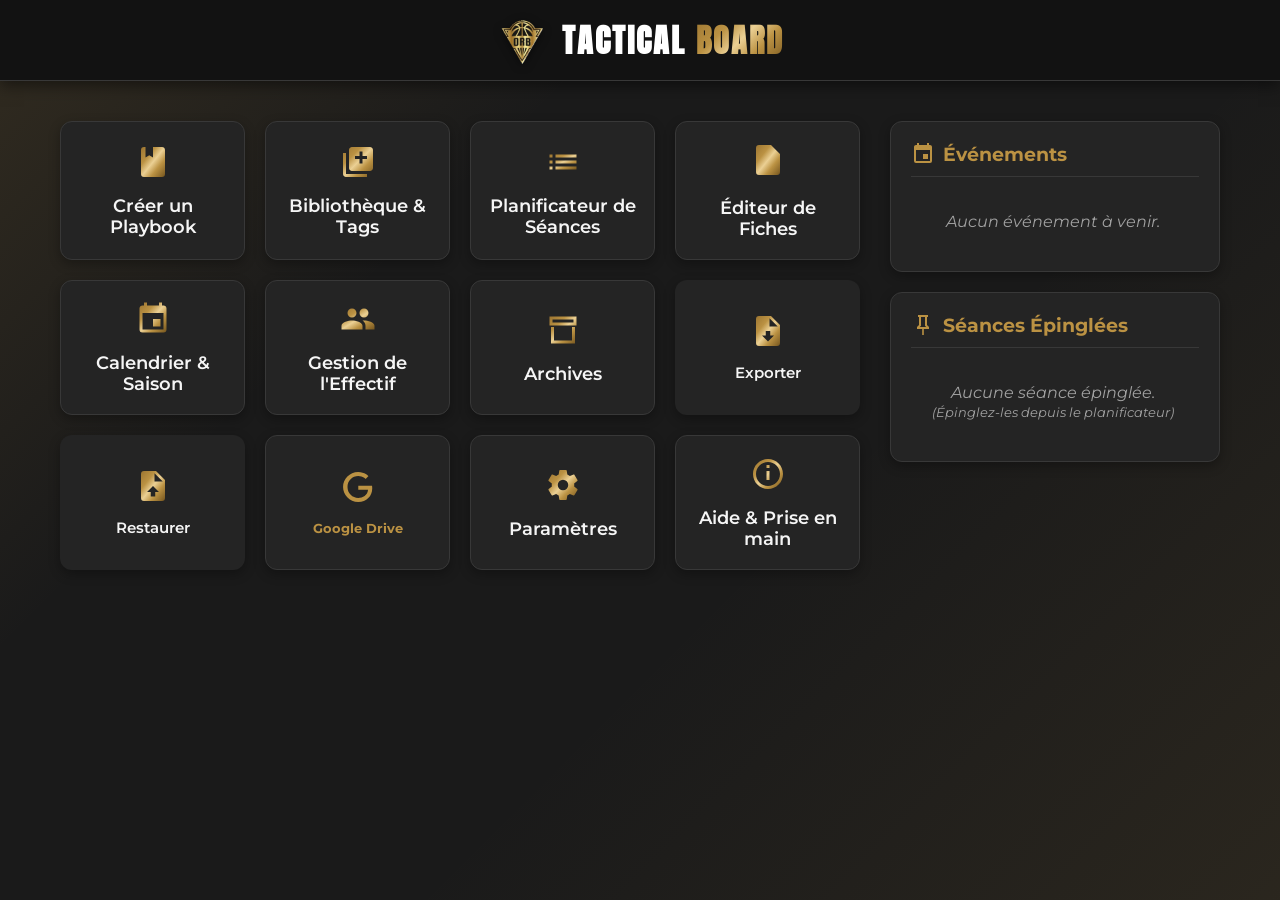
==== commit 1d7bc903: "Add files via upload" ====
--- a/index.html
+++ b/index.html
@@ -1,4 +1,4 @@
-<!DOCTYPE html>
+﻿<!DOCTYPE html>
 <html lang="fr">
 <head>
     <meta charset="UTF-8">
@@ -15,11 +15,13 @@
 </head>
 <body>
 
+    <svg width="0" height="0" style="position:absolute; width:0; height:0;"><defs><linearGradient id="gold-gradient" x1="0%" y1="0%" x2="100%" y2="100%"><stop offset="0%" stop-color="#9C7531"/><stop offset="30%" stop-color="#BB9243"/><stop offset="50%" stop-color="#EBD094"/><stop offset="70%" stop-color="#BB9243"/><stop offset="100%" stop-color="#75551E"/></linearGradient>
+<linearGradient id="crab-gradient" x1="0%" y1="0%" x2="100%" y2="100%"><stop offset="0%" stop-color="#5A1C30"/><stop offset="30%" stop-color="#72243D"/><stop offset="50%" stop-color="#A53558"/><stop offset="70%" stop-color="#72243D"/><stop offset="100%" stop-color="#401422"/></linearGradient></defs></svg>
     <header class="app-header">
         <div style="display: flex; justify-content: space-between; align-items: center; max-width: 1200px; margin: 0 auto; width: 100%;">
             <div style="width: 40px;"></div> <!-- Spacer -->
             <div style="text-align: center;">
-                <h1>ORB <span class="highlight">TACTICAL BOARD</span></h1>
+                <img src="logo.png" alt="ORB Logo" style="height: 50px; vertical-align: middle; margin-right: 15px; filter: drop-shadow(0 2px 4px rgba(0,0,0,0.5));"><h1 style="display:inline-block; vertical-align: middle; margin: 0;">TACTICAL <span class="highlight">BOARD</span></h1>
             </div>
             <div style="width: 40px;"></div> <!-- Spacer for symmetry -->
         </div>
@@ -48,7 +50,7 @@
                     <div class="icon-wrapper">
                         <svg viewBox="0 0 24 24"><path d="M14,2H6A2,2 0 0,0 4,4V20A2,2 0 0,0 6,22H18A2,2 0 0,0 20,20V8L14,2M15.8,11.5L14.3,10L8,16.3V17.8H9.5L15.8,11.5M16.4,10.9C16.6,10.7 16.6,10.3 16.4,10.1L15.6,9.3C15.4,9.1 15,9.1 14.8,9.3L13.8,10.3L15.3,11.8L16.4,10.9Z"/></svg>
                     </div>
-                    <span>Éditeur de Fiches </span>
+                    <span>Éditeur de Fiches</span>
                 </a>
 
                 <a href="modules/calendar/calendar.html" class="nav-card" data-id="calendar">
@@ -81,8 +83,8 @@
                         <span id="drive-login-text" style="color: var(--color-primary); font-size: 1.0em; font-weight: bold;">Google Drive</span>
                     </button>
                     <div id="drive-actions" style="display: none; width: 100%; margin-top: 10px; gap: 5px; flex-direction: column;">
-                        <button id="btn-drive-push" class="drive-action-btn">↑ Forcer l'envoi</button>
-                        <button id="btn-drive-pull" class="drive-action-btn">↓ Restaurer</button>
+                        <button id="btn-drive-push" class="drive-action-btn">â†‘ Forcer l'envoi</button>
+                        <button id="btn-drive-pull" class="drive-action-btn">â†“ Restaurer</button>
                     </div>
                 </div>
 
@@ -132,7 +134,7 @@
     <div id="hub-edit-modal" class="modal-overlay hidden" style="position:fixed; top:0; left:0; width:100vw; height:100vh; background:rgba(0,0,0,0.8); z-index:9000; display:flex; align-items:center; justify-content:center;">
         <div style="background:var(--color-container); padding:25px; border-radius:12px; width:400px; border:1px solid var(--color-border); text-align: center;">
             <h3 style="margin-top:0; color:var(--color-primary);">Modification Hub</h3>
-            <p style="color:var(--color-text); opacity:0.8; margin-bottom:20px; font-size: 0.9em;">Sélectionnez les widgets à afficher sur votre accueil.</p>
+            <p style="color:var(--color-text); opacity:0.8; margin-bottom:20px; font-size: 0.9em;">Sélectionnez les widgets à  afficher sur votre accueil.</p>
             
             <div style="display:flex; flex-direction:column; gap:15px; text-align: left; margin-bottom: 20px;">
                 <label style="display: flex; align-items: center; gap: 10px; cursor: pointer; font-size: 1.1em; color: var(--color-text);">
@@ -147,7 +149,7 @@
             
             <div style="display: flex; gap: 10px; justify-content: center;">
                 <button id="close-hub-edit" class="btn-icon" style="color:var(--color-text); padding:8px 15px; border: 1px solid var(--color-border); border-radius: 6px;">Annuler</button>
-                <button id="save-hub-edit" class="btn-primary" style="padding:8px 20px;">Enregistrer</button>
+                <button id="save-hub-edit" class="btn-primary" style="padding:8px 20px;">enregistréer</button>
             </div>
         </div>
     </div>
@@ -319,7 +321,7 @@
                         dataToImport.playbooks.forEach(pb => {
                             if (!pb.tagIds) pb.tagIds = [];
                             if (!pb.createdAt) pb.createdAt = new Date().toISOString();
-                            if (!pb.name) pb.name = "Playbook Récupéré";
+                            if (!pb.name) pb.name = "Playbook Récupéré";
                             
                             if (pb.previewBase64) {
                                 try {
@@ -393,7 +395,7 @@
           console.log('Service Worker enregistré avec succès:', registration.scope);
         })
         .catch((error) => {
-          console.log('Échec de l\'enregistrement du Service Worker:', error);
+console.log('Échec de l\'enregistrement du Service Worker:', error);
         });
     });
   }
--- a/style.css
+++ b/style.css
@@ -11,8 +11,10 @@
     --font-body: 'Montserrat', sans-serif;
 
     /* --- L'OR D'ORIGINE --- */
-    --color-primary: #BFA98D; 
-    --color-primary-hover: #d1bc9f; 
+    --color-primary: #BB9243;
+    --color-court-bg: #121212;
+    --gradient-primary: linear-gradient(135deg, #9C7531 0%, #BB9243 30%, #EBD094 50%, #BB9243 70%, #75551E 100%); 
+    --color-primary-hover: #e5bd5c; 
     
     /* --- THÃˆME SOMBRE (Par dÃ©faut) --- */
     --color-secondary: #121212; /* Noir du Header */
@@ -64,7 +66,7 @@
     margin: 0; letter-spacing: 2px; font-size: 2em;
     text-transform: uppercase; color: var(--color-text-on-dark);
 }
-h1 span.highlight, h1 span { color: var(--color-primary); }
+h1 span.highlight, h1 span { background: var(--gradient-primary); -webkit-background-clip: text; -webkit-text-fill-color: transparent; }
 
 /* ==========================================
    GRILLE DU DASHBOARD & CARTES (FIX ORGANISATION)
@@ -100,14 +102,9 @@
     border-color: var(--color-primary);
 }
 
-/* FIX DES ICÃ”NES GÃ‰ANTES */
-.nav-card svg {
-    width: 36px !important;
-    height: 36px !important;
-    margin-bottom: 15px;
-    fill: var(--color-primary);
-    transition: transform 0.2s;
-}
+/* FIX DES ICÃƒâ€NES GÃ‰ANTES */
+.nav-card svg { width: 36px !important; height: 36px !important; margin-bottom: 15px; fill: url(#gold-gradient); transition: transform 0.2s, fill 0.2s; }
+body.crab-mode .nav-card svg { fill: url(#crab-gradient); }
 .nav-card:hover svg { transform: scale(1.1); }
 
 .nav-card span { font-size: 1.1em; font-weight: 600; }
@@ -166,7 +163,7 @@
 
 .danger { color: var(--color-primary) !important; border-color: var(--color-primary) !important; }
 button.danger { background: transparent; border: 1px solid var(--color-primary); transition: all 0.2s; }
-button.danger:hover { background: rgba(191, 169, 141, 0.1); } /* Effet de survol avec un fond or lÃ©ger */
+button.danger:hover { background: rgba(187, 146, 67, 0.1); } /* Effet de survol avec un fond or lÃ©ger */
 
 /* ==========================================
    MODE CLAIR (LIGHT MODE)
@@ -202,13 +199,11 @@
     background-color: var(--color-secondary);
 }
 
-body.crab-mode h1 {
-    color: #212121; /* Texte noir sur fond jaune */
-}
-
-body.crab-mode h1 span.highlight {
-    color: var(--color-primary); /* Le "Tactical Board" en bordeaux */
-}
+body.crab-mode h1, body.crab-mode .header-back-btn, body.crab-mode .app-header a {
+    color: #212121 !important; /* Texte noir sur fond jaune */
+}
+
+body.crab-mode h1 span.highlight { background: none; -webkit-background-clip: unset; -webkit-text-fill-color: unset; color: var(--color-primary); }
 /* ==========================================
    TERRAIN (COURT SVG) - ADAPTATION MODE CRAB
    ========================================== */
@@ -237,7 +232,7 @@
     color: var(--color-text-on-dark);
 }
 
-/* En Mode clair : Force la flÃ¨che et les titres du Header Ã  devenir foncÃ©s pour Ãªtre lisibles */
+/* En Mode clair : Force la flÃ¨che et les titres du Header Ã  devenir foncÃ©s pour ÃƒÂªtre lisibles */
 body.light-mode .header-back-btn,
 body.light-mode .app-header h1,
 body.light-mode .app-header a {
@@ -356,7 +351,9 @@
 .widgets-container { display: grid; grid-template-columns: repeat(auto-fit, minmax(300px, 1fr)); gap: 20px; max-width: 1200px; margin: 20px auto 0; padding: 0 20px; }
 .widget-card { background: var(--color-container); border-radius: 12px; padding: 20px; box-shadow: var(--shadow-soft); border: 1px solid var(--color-border); display: flex; flex-direction: column; }
 .widget-header { display: flex; justify-content: space-between; align-items: center; border-bottom: 1px solid var(--color-border); padding-bottom: 10px; margin-bottom: 15px; }
-.widget-header h3 { margin: 0; color: var(--color-primary); font-size: 1.2em; display: flex; align-items: center; gap: 8px; }
+.widget-header h3 { margin: 0; color: var(--color-primary); font-size: 1.2em; display: flex; align-items: center; gap: 8px; }
+.widget-header h3 svg { fill: url(#gold-gradient); }
+body.crab-mode .widget-header h3 svg { fill: url(#crab-gradient); }
 .widget-content { flex-grow: 1; overflow-y: auto; max-height: 250px; display: flex; flex-direction: column; gap: 10px; }
 .widget-item { background: rgba(0,0,0,0.2); padding: 12px; border-radius: 8px; border: 1px solid var(--color-border); cursor: pointer; transition: all 0.2s; color: var(--color-text); text-decoration: none; display: flex; align-items: center; justify-content: space-between; }
 .widget-item:hover { border-color: var(--color-primary); transform: translateX(5px); }
@@ -386,13 +383,17 @@
 .widget-content::-webkit-scrollbar-track { background: transparent; }
 .widget-content::-webkit-scrollbar-thumb { background: var(--color-border); border-radius: 4px; }
 .widget-content::-webkit-scrollbar-thumb:hover { background: var(--color-primary); }
-.widget-item:hover { transform: none !important; background: rgba(191, 169, 141, 0.1); }
+.widget-item:hover { transform: none !important; background: rgba(187, 146, 67, 0.1); }
 .nav-card:nth-child(8) { animation-delay: 0.4s !important; }
 .nav-card:nth-child(9) { animation-delay: 0.45s !important; }
 .nav-card:nth-child(10) { animation-delay: 0.5s !important; }
 .nav-card:nth-child(11) { animation-delay: 0.55s !important; }
 .nav-card:nth-child(12) { animation-delay: 0.6s !important; }
 
-body { background: radial-gradient(circle at 50% -10%, rgba(224, 180, 80, 0.35) 0%, var(--color-background) 60%); background-attachment: fixed; }
-body.light-mode { background: radial-gradient(circle at 50% -10%, rgba(224, 180, 80, 0.45) 0%, var(--color-background) 60%); background-attachment: fixed; }
-body.crab-mode { background: radial-gradient(circle at 50% -10%, rgba(114, 36, 61, 0.5) 0%, var(--color-background) 60%); background-attachment: fixed; }
+body { background-color: var(--color-background); background-image: linear-gradient(135deg, rgba(187, 146, 67, 0.15) 0%, transparent 30%), linear-gradient(315deg, rgba(187, 146, 67, 0.1) 0%, transparent 40%); background-attachment: fixed; }
+body.light-mode { background-color: var(--color-background); background-image: linear-gradient(135deg, rgba(187, 146, 67, 0.25) 0%, transparent 30%), linear-gradient(315deg, rgba(187, 146, 67, 0.15) 0%, transparent 40%); background-attachment: fixed; }
+body.crab-mode { background-color: var(--color-background); background-image: linear-gradient(135deg, rgba(114, 36, 61, 0.3) 0%, transparent 30%), linear-gradient(315deg, rgba(114, 36, 61, 0.2) 0%, transparent 40%); background-attachment: fixed; }
+
+.nav-card:nth-child(13) { animation-delay: 0.65s !important; }
+.nav-card:nth-child(14) { animation-delay: 0.7s !important; }
+.nav-card:nth-child(15) { animation-delay: 0.75s !important; }
